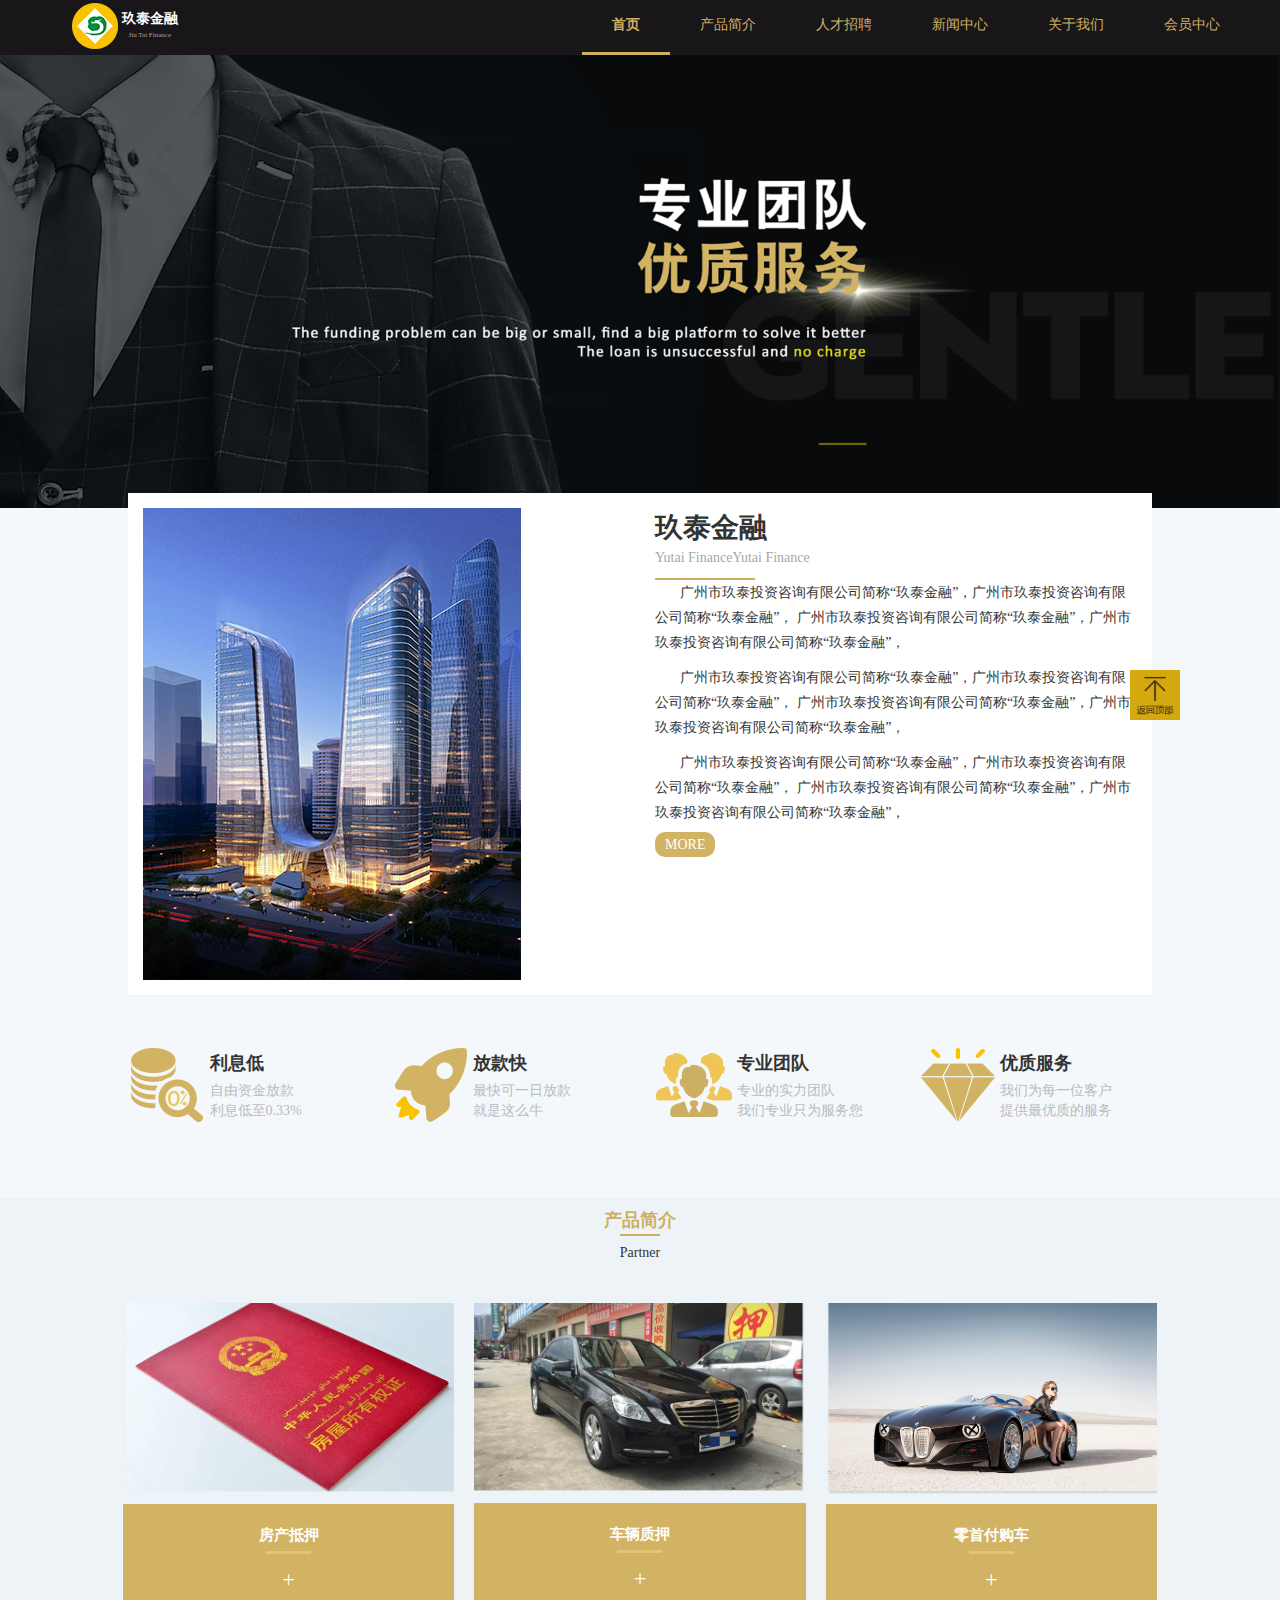
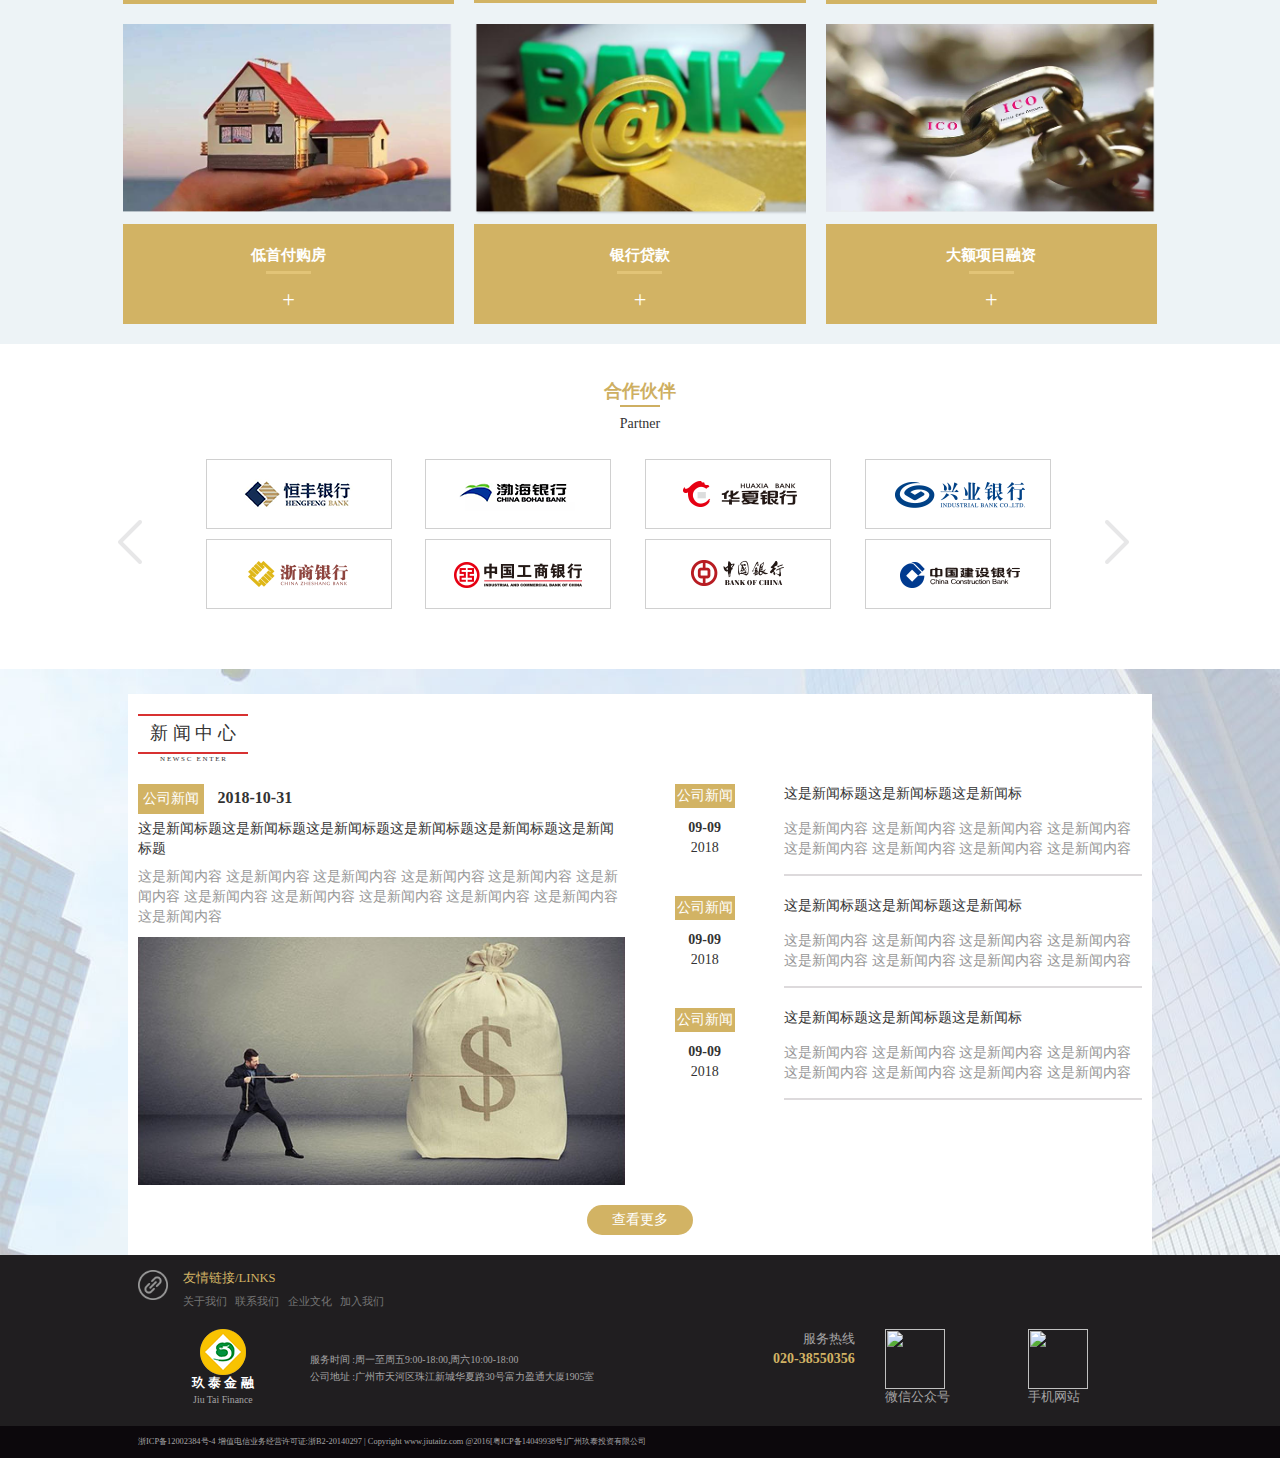
==== src/Index.html @ ea8b4368 "新闻中心" ====
﻿<!DOCTYPE html>
<html>
<head>
    <meta name="viewport" content="width=device-width, initial-scale=1.0">
    <title>首页</title>
    <meta charset="utf-8" />
    <script src="../js/jquery-3.0.0.min.js"></script>
    <script src="../js/bootstrap.min.js"></script>
    <script src="../js/site.js"></script>
    <link href="../css/bootstrap.min.css" rel="stylesheet" />
    <link href="../css/site.css" rel="stylesheet" />
</head>
<body>
    <nav class="navbar navbar-default" role="navigation">
        <div class="container-fluid">
            <div class="navbar-header">
                <button type="button" class="navbar-toggle" data-toggle="collapse"
                        data-target="#example-navbar-collapse">
                    <span class="sr-only">切换导航</span>
                    <span class="icon-bar"></span>
                    <span class="icon-bar"></span>
                    <span class="icon-bar"></span>
                </button>
                <div class="jt_logo">
                    <img src="../image/logo.png" />
                    <div class="logo_r">
                        <span class="logo_m">玖泰金融</span><br />
                        <span class="logo_b">Jiu Tai Finance</span>
                    </div>

                </div>
            </div>
            <div class="collapse navbar-collapse" id="example-navbar-collapse">
                <ul class="nav navbar-nav">
                    <li class="active"><a href="index.html">首页</a></li>
                    <li><a href="productbrief.html">产品简介</a></li>
                    <li><a href="recruit.html">人才招聘</a></li>
                    <li><a href="news.html">新闻中心</a></li>
                    <li><a href="#">关于我们</a></li>
                    <li><a href="#">会员中心</a></li>
                </ul>
            </div>
        </div>
    </nav>
    <div class="index_banner">
        <img src="../image/i_banner.png" />
    </div>
    <div class="i_bock2">
        <div class="i_bock2_top j_content">
            <div class="row" style="position:relative">
                <div class="col-sm-6 col-xs-12 i_bock2_left">
                    <img src="../image/con1_company.jpg" />
                </div>
                <div class="col-sm-6 col-xs-12">
                    <div class="i_bock2_title">玖泰金融</div>
                    <div class="i_bock2_title_min">Yutai FinanceYutai Finance</div>
                    <div class="i_bock2_border"></div>
                    <div class="i_bock2_text">
                        <p>
                            广州市玖泰投资咨询有限公司简称“玖泰金融”，广州市玖泰投资咨询有限公司简称“玖泰金融”，
                            广州市玖泰投资咨询有限公司简称“玖泰金融”，广州市玖泰投资咨询有限公司简称“玖泰金融”，
                        </p>
                        <p>
                            广州市玖泰投资咨询有限公司简称“玖泰金融”，广州市玖泰投资咨询有限公司简称“玖泰金融”，
                            广州市玖泰投资咨询有限公司简称“玖泰金融”，广州市玖泰投资咨询有限公司简称“玖泰金融”，
                        </p>
                        <p>
                            广州市玖泰投资咨询有限公司简称“玖泰金融”，广州市玖泰投资咨询有限公司简称“玖泰金融”，
                            广州市玖泰投资咨询有限公司简称“玖泰金融”，广州市玖泰投资咨询有限公司简称“玖泰金融”，
                        </p>
                    </div>
                    <div><a href="#" class="i_bock2_btn">MORE</a></div>
                </div>
            </div>
        </div>
        <div class="i_bock2_item_list j_content">
            <div class="row">
                <div class="col-sm-3 col-xs-6 i_item">
                    <div>
                        <img src="../image/index_c_01.png" />
                        <div class="i_bock2_imgtxt">
                            <span class="imgtxt1">利息低</span><br />
                            <span class="imgtxt2">自由资金放款</span><br />
                            <span class="imgtxt2">利息低至0.33%</span><br />
                        </div>
                    </div>
                </div>
                <div class="col-sm-3 col-xs-6 i_item">
                    <div>
                        <img src="../image/index_c_02.png" />
                        <div class="i_bock2_imgtxt">
                            <span class="imgtxt1">放款快</span><br />
                            <span class="imgtxt2">最快可一日放款</span><br />
                            <span class="imgtxt2">就是这么牛</span><br />
                        </div>
                    </div>
                </div>
                <div class="col-sm-3 col-xs-6 i_item">
                    <div>
                        <img src="../image/index_c_03.png" />
                        <div class="i_bock2_imgtxt">
                            <span class="imgtxt1">专业团队</span><br />
                            <span class="imgtxt2">专业的实力团队</span><br />
                            <span class="imgtxt2">我们专业只为服务您</span><br />
                        </div>
                    </div>
                </div>
                <div class="col-sm-3 col-xs-6 i_item">
                    <div>
                        <img src="../image/index_c_04.png" />
                        <div class="i_bock2_imgtxt">
                            <span class="imgtxt1">优质服务</span><br />
                            <span class="imgtxt2">我们为每一位客户</span><br />
                            <span class="imgtxt2">提供最优质的服务</span><br />
                        </div>
                    </div>
                </div>
            </div>
        </div>
    </div>
    <div class="i_bock3">
        <div class="i_bock3_title">产品简介</div>
        <div class="i_bock3_title_en"> <span class="en_txt">Partner</span></div>
        <div class="i_bock3_plist j_content">
            <div class="row">
                <div class="col-sm-4 col-xs-12 i_bock3_item">
                    <img src="../image/con2_img0.png" />
                    <div class="i_bock3_item_b">
                        <div class="i_bock3_item_txt">房产抵押</div>
                        <div class="i_bock3_line"></div>
                        <div class="i_bock3_add">+</div>

                        <div class="i_bock3_item_float">
                            <div class="i_bock3_item_txt">房产抵押</div>
                            <div class="i_bock3_line"></div>
                            <div class="i_bock3_txtcontent">
                                外省车、按揭车、全款车、查封车、锁定车、二押三押装GPS车均可抵押、利息千分之0.5/天，
                                随借随还;月息低至1%,另外不押车贷款、车信用贷款、月利息低至0.85%.
                            </div>
                            <div class="i_bock3_info"><a href="javascript:;">查看详情</a></div>
                        </div>
                    </div>

                </div>
                <div class="col-sm-4 col-xs-12 i_bock3_item">
                    <div><img src="../image/con2_img1.png" /></div>
                    <div class="i_bock3_item_b">
                        <div class="i_bock3_item_txt">车辆质押</div>
                        <div class="i_bock3_line"></div>
                        <div class="i_bock3_add">+</div>

                        <div class="i_bock3_item_float">
                            <div class="i_bock3_item_txt">房产抵押</div>
                            <div class="i_bock3_line"></div>
                            <div class="i_bock3_txtcontent">
                                外省车、按揭车、全款车、查封车、锁定车、二押三押装GPS车均可抵押、利息千分之0.5/天，
                                随借随还;月息低至1%,另外不押车贷款、车信用贷款、月利息低至0.85%.
                            </div>
                            <div class="i_bock3_info"><a href="javascript:;">查看详情</a></div>
                        </div>
                    </div>
                </div>
                <div class="col-sm-4 col-xs-12 i_bock3_item">
                    <img src="../image/con2_img2.png" />
                    <div class="i_bock3_item_b">
                        <div class="i_bock3_item_txt">零首付购车</div>
                        <div class="i_bock3_line"></div>
                        <div class="i_bock3_add">+</div>

                        <div class="i_bock3_item_float">
                            <div class="i_bock3_item_txt">房产抵押</div>
                            <div class="i_bock3_line"></div>
                            <div class="i_bock3_txtcontent">
                                外省车、按揭车、全款车、查封车、锁定车、二押三押装GPS车均可抵押、利息千分之0.5/天，
                                随借随还;月息低至1%,另外不押车贷款、车信用贷款、月利息低至0.85%.
                            </div>
                            <div class="i_bock3_info"><a href="javascript:;">查看详情</a></div>
                        </div>
                    </div>
                </div>
                <div class="col-sm-4 col-xs-12 i_bock3_item">
                    <img src="../image/con2_img3.png" />
                    <div class="i_bock3_item_b">
                        <div class="i_bock3_item_txt">低首付购房</div>
                        <div class="i_bock3_line"></div>
                        <div class="i_bock3_add">+</div>

                        <div class="i_bock3_item_float">
                            <div class="i_bock3_item_txt">房产抵押</div>
                            <div class="i_bock3_line"></div>
                            <div class="i_bock3_txtcontent">
                                外省车、按揭车、全款车、查封车、锁定车、二押三押装GPS车均可抵押、利息千分之0.5/天，
                                随借随还;月息低至1%,另外不押车贷款、车信用贷款、月利息低至0.85%.
                            </div>
                            <div class="i_bock3_info"><a href="javascript:;">查看详情</a></div>
                        </div>
                    </div>
                </div>
                <div class="col-sm-4 col-xs-12 i_bock3_item">
                    <img src="../image/con2_img4.png" />
                    <div class="i_bock3_item_b">
                        <div class="i_bock3_item_txt">银行贷款</div>
                        <div class="i_bock3_line"></div>
                        <div class="i_bock3_add">+</div>

                        <div class="i_bock3_item_float">
                            <div class="i_bock3_item_txt">房产抵押</div>
                            <div class="i_bock3_line"></div>
                            <div class="i_bock3_txtcontent">
                                外省车、按揭车、全款车、查封车、锁定车、二押三押装GPS车均可抵押、利息千分之0.5/天，
                                随借随还;月息低至1%,另外不押车贷款、车信用贷款、月利息低至0.85%.
                            </div>
                            <div class="i_bock3_info"><a href="javascript:;">查看详情</a></div>
                        </div>
                    </div>
                </div>
                <div class="col-sm-4 col-xs-12 i_bock3_item">
                    <img src="../image/con2_img5.png" />
                    <div class="i_bock3_item_b">
                        <div class="i_bock3_item_txt">大额项目融资</div>
                        <div class="i_bock3_line"></div>
                        <div class="i_bock3_add">+</div>

                        <div class="i_bock3_item_float">
                            <div class="i_bock3_item_txt">房产抵押</div>
                            <div class="i_bock3_line"></div>
                            <div class="i_bock3_txtcontent">
                                外省车、按揭车、全款车、查封车、锁定车、二押三押装GPS车均可抵押、利息千分之0.5/天，
                                随借随还;月息低至1%,另外不押车贷款、车信用贷款、月利息低至0.85%.
                            </div>
                            <div class="i_bock3_info"><a href="javascript:;">查看详情</a></div>
                        </div>
                    </div>
                </div>
            </div>
        </div>
    </div>
    <div class="i_bock4">
        <div class="i_bock3_title">合作伙伴</div>
        <div class="i_bock3_title_en"> <span class="en_txt">Partner</span></div>
        <div class="i_bock4_plist j_content">
            <div class="row">
                <div class="col-sm-1 col-xs-1 i_bock4_item">
                    <a href="javascript:;" class="i_bock4_btn">
                        <img src="../image/prev.png" />
                    </a>
                </div>
                <div class="col-sm-10 col-xs-10">
                    <div class="row i_bock_list">
                        <div class="col-sm-3 col-xs-3 i_bock4_item">
                            <img src="../image/hzlogo_03.png" />
                        </div>
                        <div class="col-sm-3  col-xs-3 i_bock4_item">
                            <img src="../image/hzlogo_05.png" />
                        </div>
                        <div class="col-sm-3  col-xs-3 i_bock4_item">
                            <img src="../image/hzlogo_10.png" />
                        </div>
                        <div class="col-sm-3  col-xs-3 i_bock4_item">
                            <img src="../image/hzlogo_12.png" />
                        </div>
                    </div>
                    <div class="row i_bock_list">
                        <div class="col-sm-3  col-xs-3 i_bock4_item">
                            <img src="../image/hzlogo_16.png" />
                        </div>
                        <div class="col-sm-3  col-xs-3 i_bock4_item">
                            <img src="../image/hzlogo_17.png" />
                        </div>
                        <div class="col-sm-3  col-xs-3 i_bock4_item">
                            <img src="../image/hzlogo_23.png" />
                        </div>
                        <div class="col-sm-3  col-xs-3 i_bock4_item">
                            <img src="../image/hzlogo_24.png" />
                        </div>
                    </div>
                </div>
                <div class="col-sm-1 col-xs-1 i_bock4_item">
                    <a href="javascript:;" class="i_bock4_btn">
                        <img src="../image/next.png" />
                    </a>
                </div>
                <div class="float_clear"></div>
            </div>
            
        </div>
    </div>
    <div class="i_bock5">
        <div class="i_bock5_content j_content">
            <div class="i_bock5_title">
                新 闻 中 心
            </div>
            <div class="i_bock5_title_en">
                N E W S C &nbsp; E N T E R
            </div>
            <div class="row">
                <div class="col-sm-6">
                    <div class="i_bock5_newtitle_1">
                        <span class="i_bock5_newtxt">公司新闻</span>
                        <span class="i_bock5_newdate">2018-10-31</span>
                    </div>
                    <div class="i_bock5_newlist1">
                        <div class="i_bock5_newlist_title">
                            这是新闻标题这是新闻标题这是新闻标题这是新闻标题这是新闻标题这是新闻标题
                        </div>
                        <div class="_i_bock5_newlist_content">
                            这是新闻内容 这是新闻内容 这是新闻内容 这是新闻内容 这是新闻内容 这是新闻内容 这是新闻内容
                            这是新闻内容 这是新闻内容 这是新闻内容 这是新闻内容 这是新闻内容
                        </div>
                    </div>
                    <div class="i_bock5_newimg">
                        <img src="../image/news_img.jpg" />
                    </div>
                </div>
                <div class="col-sm-6">
                    <div class="i_bock5_newlist2">
                        <div class="row">
                            <div class="col-sm-3 col-xs-3">
                                <div class="newtxt">
                                    <span class="txt">公司新闻</span>
                                </div>
                                <div class="i_bock5_newday">
                                    <span class="newday">09-09</span>
                                    <span class="newyear">2018</span>
                                </div>
                            </div>
                            <div class="col-sm-9 col-xs-9">
                                <div class="i_bock5_newlist_title">
                                    这是新闻标题这是新闻标题这是新闻标
                                </div>
                                <div class="i_bock5_newlist_content">
                                    这是新闻内容 这是新闻内容 这是新闻内容 这是新闻内容 这是新闻内容 这是新闻内容 这是新闻内容
                                    这是新闻内容
                                </div>
                            </div>
                        </div>
                    </div>
                    <div class="i_bock5_newlist2">
                        <div class="row">
                            <div class="col-sm-3 col-xs-3">
                                <div class="newtxt">
                                    <span class="txt">公司新闻</span>
                                </div>
                                <div class="i_bock5_newday">
                                    <span class="newday">09-09</span>
                                    <span class="newyear">2018</span>
                                </div>
                            </div>
                            <div class="col-sm-9 col-xs-9">
                                <div class="i_bock5_newlist_title">
                                    这是新闻标题这是新闻标题这是新闻标
                                </div>
                                <div class="i_bock5_newlist_content">
                                    这是新闻内容 这是新闻内容 这是新闻内容 这是新闻内容 这是新闻内容 这是新闻内容 这是新闻内容
                                    这是新闻内容 
                                </div>
                            </div>
                        </div>
                    </div>
                    <div class="i_bock5_newlist2">
                        <div class="row">
                            <div class="col-sm-3 col-xs-3">
                                <div class="newtxt">
                                    <span class="txt">公司新闻</span>
                                </div>
                                <div class="i_bock5_newday">
                                    <span class="newday">09-09</span>
                                    <span class="newyear">2018</span>
                                </div>
                            </div>
                            <div class="col-sm-9 col-xs-9">
                                <div class="i_bock5_newlist_title">
                                    这是新闻标题这是新闻标题这是新闻标
                                </div>
                                <div class="i_bock5_newlist_content">
                                    这是新闻内容 这是新闻内容 这是新闻内容 这是新闻内容 这是新闻内容 这是新闻内容 这是新闻内容
                                    这是新闻内容 
                                </div>
                            </div>
                        </div>
                    </div>

                </div>
            </div>
            <div class="i_look_more">
                <a href="javascript:;">查看更多</a>
            </div>
        </div>
    </div>
   <div id="footer"></div>


</body>
</html>
---- css/site.css ----
﻿
body {
    margin: 0px;
    padding: 0;
    font-family: "微软雅黑"
}

.j_content {
    max-width: 1024px;
    margin: 0 auto;
    position: relative;
}

.float_clear {
    clear: both;
}

.scroll_top {
    position: fixed;
    z-index: 99;   
    background-image:url(../image/backTop.png);
    background-size:100% 100%;
}
    .scroll_top:hover{
        cursor:pointer;
    }
    /*--------------bottom----------------*/
    .j_bottom {
        background-color: #201E20;
    }

.j_bottom_content {
    padding-left: 10px;
    padding-right: 10px;
}

.j_bottom_top {
    padding-bottom: 20px;
}

.bottom_linkimg {
    max-width: 30px;
    padding: 0px;
}

    .bottom_linkimg img {
        display: block;
        max-width: 100%;
        height: auto;
    }

.bottom_links {
    padding-top: 15px;
    margin: 0px;
}

.bottom_linktxt {
    min-width: 300px;
}

.b_link_txt {
    color: #D2B364;
    font-size: 0.9em;
}

.b_link_txt2 {
    color: #767676;
    font-size: 0.8em;
    margin-top: 5px;
}

    .b_link_txt2 ul {
        list-style: none;
        padding: 0;
    }

        .b_link_txt2 ul li {
            display: inline;
            padding-right: 0.5em;
        }

.bottom_logo img {
    display: block;
    max-width: 100%;
    height: auto;
    margin: auto;
}

.b_logo_content {
    padding-left: 2em;
}

.b_logo_txt {
    font-weight: 700;
    font-size: 0.9em;
    color: #fff;
    text-align: center;
}

.b_logo_txt_en {
    color: #A5A4A5;
    font-size: 0.7em;
    text-align: center;
}

.b_addr {
    margin-top: 10px;
    height: 77px;
}

.b_addr_txt {
    height: 77px;
    display: table-cell;
    vertical-align: middle;
}

.b_addr_txt1 {
    margin-top: 22px;
    display: inline-block;
    font-size: 0.7em;
    color: #A5A4A5;
    line-height: 1.8em;
}

.b_qccode {
    width: 60px;
    height: 60px;
}

.b_phone {
    text-align: right;
}

.b_server_txt {
    color: #A5A4A5;
    font-size: 0.9em;
}

.b_server_txt1 {
    color: #D2B364;
    font-weight: 700;
    font-size: 1em;
}

.b_qccode_txt {
    color: #A5A4A5;
    font-size: 0.9em;
}

.b_copyright {
    color: #A5A4A5;
    font-size: 0.6em;
    padding-top: 10px;
    padding-bottom: 10px;
    background-color: #0C080C;
}

.app_qccode {
    width: 100px;
    height: 100px;
    display: inline-block;
}

.j_bottom_app {
    text-align: center;
    padding-top: 20px;
}

.b_app_copyright {
    color: #A5A4A5;
    font-size: 1em;
    margin-top: 15px;
}

.b_app_phone {
    color: #D2B364;
    font-size: 1em;
    font-weight: 700;
    margin-top: 10px;
}

.j_bottom_app {
    padding-bottom: 15px;
}
/*-----------bottom------------------*/
/*----------------index--------*/
.f_left {
    float: left;
}

.f_right {
    float: right;
}

.content-range {
    max-width: 900px;
    margin: auto;
}

.logo_r {
    display: inline-block;
    vertical-align: middle;
    line-height: 1;
}

.logo_txt {
    padding-top: 3px;
}

.logo_m {
    font-weight: 700;
}

.logo_b {
    font-size: 0.5em;
    color: #A5A4A5;
}

body .navbar-default {
    background-color: #191619;
}

.navbar-default .navbar-nav > li > a {
    color: #CEAF62;
}

.navbar-default .navbar-nav > .active > a, .navbar-default .navbar-nav > .active > a:focus, .navbar-default .navbar-nav > .active > a:hover {
    color: #CEAF62;
    background-color: #191619;
    font-weight: 700;
}

.navbar-nav > li {
    padding-left: 15px;
    padding-right: 15px;
}

.jt_logo {
    width: 220px;
    height: 52px;
    display: table-cell;
    text-align: center;
    vertical-align: middle;
    color: #ffffff;
}

.navbar {
    margin-bottom: 0px;
}

.index_banner img {
    display: block;
    max-width: 100%;
    height: auto;
}


.i_bock2 {
    background-color: #F5F8FA;
    padding: 10px;
    position: relative;
}

.i_bock2_top {
    margin-left: auto;
    margin-right: auto;
    margin-top: -25px;
    background: #ffffff;
    padding: 15px;
    position: relative;
    border-bottom: 1px solid #EDF3F6;
}

.navbar {
    border: none;
}

.i_bock2_title {
    font-weight: 700;
    font-size: 2em;
}

.i_bock2_title_min {
    color: #A7A7A8;
}

.i_bock2_top img {
    display: block;
    max-width: 100%;
    height: auto;
}

.i_bock2_border {
    margin-top: 10px;
    width: 100px;
    border-bottom: 2px solid #CEAF62;
}

.i_bock2_text {
    text-indent: 25px;
    line-height: 25px;
    text-align: left;
}

.i_bock2_btn {
    background-color: #D2B364;
    padding: 5px 10px;
    border-radius: 10px;
    color: #ffffff;
}

.i_bock2_imgtxt {
    display: inline-block;
    vertical-align: middle;
}

.i_bock2_item_list {
    padding-top: 50px;
    padding-bottom: 50px;
}

.imgtxt1 {
    font-weight: 700;
    font-size: 1.3em;
    display: inline-block;
    padding-bottom: 0.3em;
}

.imgtxt2 {
    color: #B5BCC2;
}

.i_item {
    margin-bottom: 1em;
}

.i_bock3 {
    background-color: #EDF3F6;
    padding-top: 50px;
    padding: 10px;
}

.i_bock3_title {
    text-align: center;
    font-size: 18px;
    font-weight: 700;
    color: #CEAF62;
}

.i_bock3_title_en {
    text-align: center;
}

    .i_bock3_title_en .en_txt {
        display: inline-block;
        padding-top: 7px;
        border-top: 2px solid #CEAF62;
    }

.i_bock3_plist {
    padding-top: 30px;
}

.i_bock3_item {
    text-align: center;
    padding: 10px;
}

    .i_bock3_item img {
        display: block;
        max-width: 100%;
        height: auto;
    }

.i_bock3_item_b {
    background-color: #D2B364;
    height: 100px;
    position: relative;
}

.i_bock3_item_txt {
    padding-top: 20px;
    color: #ffffff;
    font-size: 1.1em;
    font-weight: 700;
}

.i_bock3_line {
    width: 45px;
    background-color: #E2C477;
    height: 0.2em;
    margin: 5px auto 0 auto;
}

.i_bock3_add {
    color: #ffffff;
    margin: 10px auto 0 auto;
    font-size: 1.6em;
}

.i_bock3_item_float {
    height: 200px;
    width: 100%;
    background-color: #D2B364;
    position: absolute;
    bottom: 0px;
    z-index: 10;
    display: none;
}

.i_bock3_txtcontent {
    padding: 15px;
    text-align: left;
    color: #ffffff;
}

.i_bock3_info {
    text-align: center;
    margin-bottom: 10px;
}

    .i_bock3_info a {
        color: #ffffff;
    }

.i_bock4 {
    margin-top: 25px;
    padding: 10px;
}


.i_bock4_img div {
    padding-bottom: 10px;
}

.i_bock4_plist {
    margin-top: 25px;
}

.i_bock_list {
    margin-bottom: 10px;
}

.i_bock4_plist img {
    display: block;
    max-width: 100%;
    height: auto;
}

.i_bock4_item {
    padding-left: 5px;
    padding-right: 5px;
}

.i_bock4_btn {
    display: inline-block;
    width: 100%;
    height: auto;
}

.i_bock5 {
    padding-top: 25px;
    background-image: url(../image/news.jpg)
}

.i_bock5_content {
    padding: 20px 10px;
}

.i_bock5_title {
    border-bottom: 2px solid #D83131;
    border-top: 2px solid #D83131;
    padding: 5px 0px;
    width: 110px;
    font-size: 18px;
    text-align: center;
}

.i_bock5_title_en {
    width: 110px;
    text-align: center;
    font-size: 0.5em;
    margin-bottom: 20px;
}

.i_bock5_newtitle_1 {
    margin-bottom: 5px;
}

    .i_bock5_newtitle_1 .i_bock5_newtxt {
        display: inline-block;
        padding: 5px;
        background-color: #D2B364;
        color: #ffffff;
    }

    .i_bock5_newtitle_1 .i_bock5_newdate {
        font-size: 16px;
        display: inline-block;
        font-weight: 600;
        padding-left: 10px;
    }

.i_bock5_newlist1 .i_bock5_newlist_title {
    margin-bottom: 8px;
}

.i_bock5_newlist1 ._i_bock5_newlist_content {
    color: #979797;
    margin-bottom: 10px;
}

.i_bock5_newimg img {
    display: inline-block;
    width: 100%;
    height: auto;
}

.i_bock5_newimg {
    margin-bottom: 10px;
}

.newtxt {
    text-align: center;
}

.i_bock5_newlist2 {
    margin-bottom: 20px;
}

    .i_bock5_newlist2 .txt {
        display: inline-block;
        color: #fff;
        background-color: #D2B364;
        font-size: 1em;
        padding: 2px;
        margin: 0 auto;
    }

.i_bock5_content {
    background-color: #fff;
}

.newtxt {
    margin-bottom: 10px;
}

.i_bock5_newday .newday {
    display: block;
    font-weight: 700;
    text-align: center;
}

.i_bock5_newday .newyear {
    display: block;
    text-align: center;
}

.i_bock5_newlist2 .i_bock5_newlist_title {
    margin-bottom: 15px;
}

.i_bock5_newlist2 .i_bock5_newlist_content {
    color: #979797;
}

.i_bock5_newlist_content {
    border-bottom: 2px solid #DDDADC;
    padding-bottom: 15px;
}

.i_look_more {
    margin-top: 10px;
    text-align: center;
}

    .i_look_more a {
        display: inline-block;
        padding: 5px 25px;
        color: #fff;
        background-color: #D2B364;
        border-radius: 15px;
    }


@media (min-width: 768px) {
    .navbar-default .navbar-nav > .active {
        border-bottom: 3px solid #CEAF62;
        padding-bottom: 2px;
    }

    .navbar-nav {
        float: right;
    }

    .navbar {
        border-radius: 0px;
    }

    .i_bock2_left {
        text-align: right;
    }

    .j_bottom_app {
        display: none;
    }
    .scroll_top {
        width: 50px;
        height: 50px;
        bottom: 180px;
        right: 100px;
    }
}

@media (max-width: 768px) {
    .i_bock2_left {
        text-align: center;
    }

    .i_item img {
        width: 50px;
        height: 50px;
    }

    .j_bottom_web {
        display: none;
    }
    .scroll_top {
        width: 40px;
        height: 40px;
        bottom: 100px;
        right: 30px;
    }
}

/*----------------index--------*/
/*-----------产品简介----------*/
.p_bock1 {
    background-color: #F5F8FA;
    padding-top: 25px;
    padding-bottom: 40px;
}

.p_bock1_list {
    padding-left: 10px;
    padding-right: 10px;
}

.p_bock2_title {
    text-align: center;
}

.p_bock2_title_zh {
    text-align: center;
}

.p_bock_itemleft, .p_bock_itemright {
    float: left;
}

.p_bock_itemleft {
    box-sizing: border-box;
    height: 302px;
}

    .p_bock_itemleft img {
        width: 100%;
        height: 100%;
        object-fit: cover;
    }

.p_img2, .p_text2 {
    float: left;
}

.p_txt {
    color: #D2B364;
    font-weight: 700;
    font-size: 1.3em;
}

.p_txt_en {
    color: #E9DABA;
    font-size: 0.8em;
}

.p_img2 img {
    width: 100%;
    height: 100%;
}

.p_img2 {
    width: 40px;
    height: 40px;
}

.p_bock_righttop {
    padding-bottom: 30px;
    border-bottom: 2px solid #D2B364;
}

.p_bock_righ_txt {
    margin-top: 30px;
    font-size: 1em;
}

.p_bock_btn_container {
    margin-top: 40px;
}

.p_bock_btn {
    display: inline-block;
    padding: 5px 25px;
    background-color: #D2B364;
    color: #fff;
    border-radius: 15px;
}

.p_bock_itemright {
    background-color: #fff;
    height: 302px;
}

.p_bock1_item1 {
    box-shadow: 2px 2px #D3D4D6;
    margin-top: 15px;
}

.p_bock1_item_list {
    margin-top: 25px;
}

.p_bock1_item1 {
    height: 302px;
}


@media (min-width: 768px) {
    .p_bock_itemright {
        padding-left: 50px;
        padding-right: 10px;
        padding-bottom: 30px;
    }

    .p_text2 {
        padding-left: 25px;
    }

    .p_bock_itemleft {
        width: 60%;
    }

    .p_bock_itemright {
        width: 40%;
    }

    .p_app {
        display: none;
    }
}

@media (max-width: 768px) {
    .p_bock_itemright {
        padding-left: 5px;
        padding-bottom: 10px;
    }

    .p_text2 {
        padding-left: 10px;
    }

    .p_bock_itemleft, .p_bock_itemright {
        width: 50%;
    }

    .p_web {
        display: none;
    }

    .p_bock1_app {
        height: 400px;
    }

        .p_bock1_app .p_bock_itemright {
            height: 400px;
        }

        .p_bock1_app .p_bock_itemleft {
            height: 400px;
        }

        .p_bock1_app .p_app_paddingleft {
            padding-left: 0;
        }
}
/*-----------产品简介----------*/
/*-------------人才招聘----------*/
.r_bock1 {
    background-color: #F5F8FA;
    padding-top: 20px;
    padding-bottom: 30px;
}

.r_txt {
    font-weight: 700;
    font-size: 1.3em;
}

.r_bock1_img img {
    width: 100%;
    height: 100%;
    object-fit: cover;
}

.r_bock1_item {
    text-align: center;
}

.r_bock1_txt {
    margin-top: 20px;
    font-weight: 700;
}

.r_bock1_txt2 {
    font-size: 0.9em;
}

.r_bock1 .r_bock1_item {
    padding: 0;
}

.r_bock1_content {
    padding-left: 10px;
    padding-right: 10px;
}

.r_bock1_btn {
    border: 2px solid #D2B364;
}

.r_bock1_btn_txt {
    border-left: 2px solid #D2B364;
    text-align: right;
    height: 100%;
    color: #D2B364;
}

.r_jobs {
    margin-top: 15px;
}

.r_job_title {
    font-weight: 700;
    margin-bottom: 10px;
}

.r_job_t {
    color: #D2B364;
}

.r_jobs p {
    margin: 0;
}

.r_job_fl {
    margin-top: 10px;
}

.r_job_item {
    margin-bottom: 10px;
}

 .r_btn_active {
    background-color: #D2B364;
}

 .r_btn_active .r_bock1_btn_txt {
        border-left: 2px solid #fff;
        color: #fff;
    }

.r_bock1_btn:hover {
    cursor: pointer;
    background-color: #D2B364;
}

    .r_bock1_btn:hover div.r_bock1_btn_txt {
        color: #fff;
        border-left: 2px solid #fff;
    }

@media (max-width: 768px) {
    .r_bock1_txt {
        font-size: 0.8em;
    }

    .r_bock1_txt2 {
        font-size: 0.7em;
        margin-top: 5px;
    }

    .r_bock1_img {
        width: 60px;
        height: 60px;
        margin: auto;
    }

    .r_bock1_item {
        margin-bottom: 15px;
    }

    .r_bock1_content .r_bock1_btn {
        padding: 3px 5px;
    }
}

@media (min-width: 768px) {
    .r_bock1_items .col-sm-2 {
        width: 19%;
    }

    .r_bock1_txt {
        font-size: 1.2em;
    }

    .r_bock1_txt2 {
        font-size: 0.9em;
        margin-top: 5px;
    }

    .r_bock1_img {
        width: 92px;
        height: 92px;
        margin: auto;
    }

    .r_bock1_btn {
        height: 40px;
        padding: 3px 22px;
    }

    .r_bock1_btn_txt {
        line-height: 30px;
    }
}

/*-------------人才招聘----------*/
/*------新闻中心-----------*/
.n_content{
    padding-left:10px;
    padding-right:10px;
}
.n_block1 {
    background-color: #F5F8FA;
    padding-top:30px;
}

.n_tipimg {
        width: 25px;
        height: 25px;
    }
.n_tipchar{
    color:#D2B364;
}
.n_container{
    margin-top:20px;
}
    .n_container  .r_bock1_btn{
        margin:10px;
        max-width:122px;
    }
    .n_container .r_bock1_btn {
        height: 40px;
        padding: 3px 22px;
    }
    .n_container .r_bock1_btn_txt{
        line-height:30px;
    }
.n_item1 img {
    display: block;
    max-width: 100%;
    height: auto;
}
.n_datetop{
    color:#D2B364;
}
.n_title{
    margin-top:10px;
}
.n_txt{
    margin-top:10px;
}

/*------新闻中心-----------*/
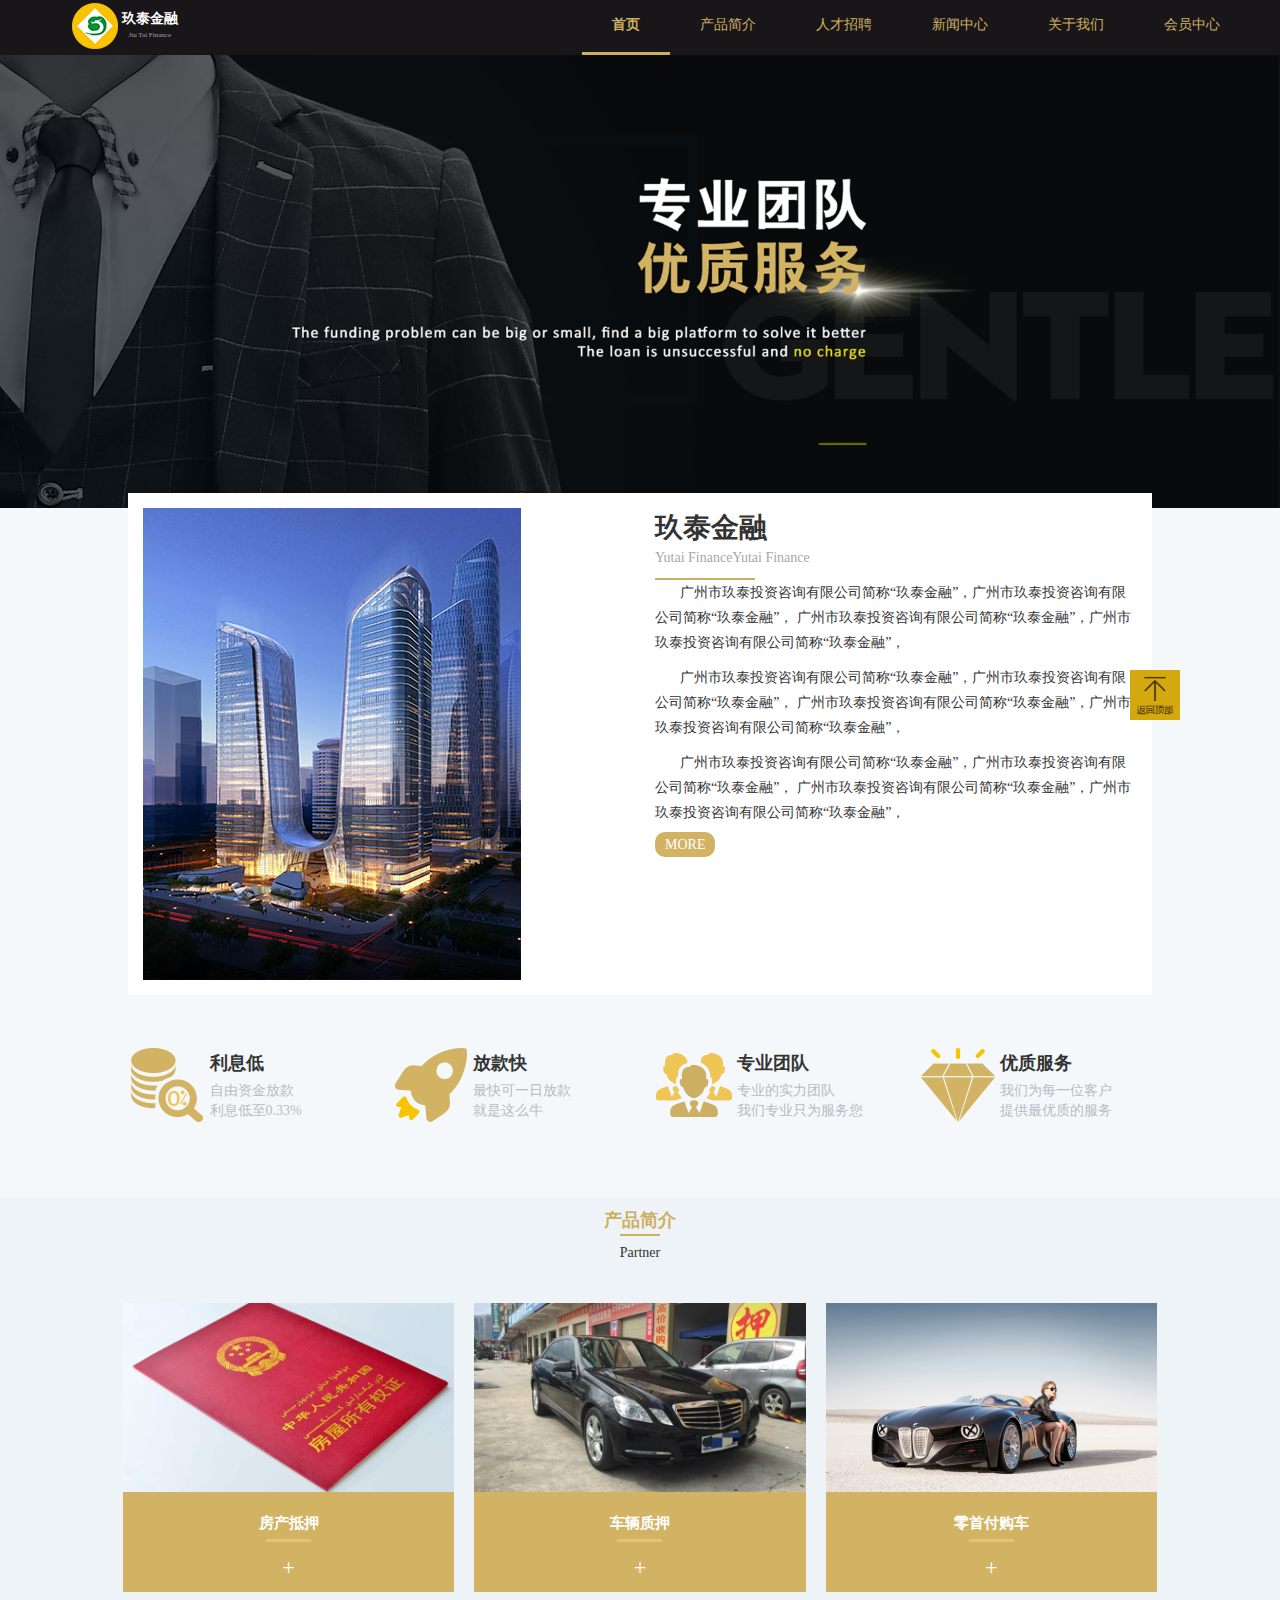
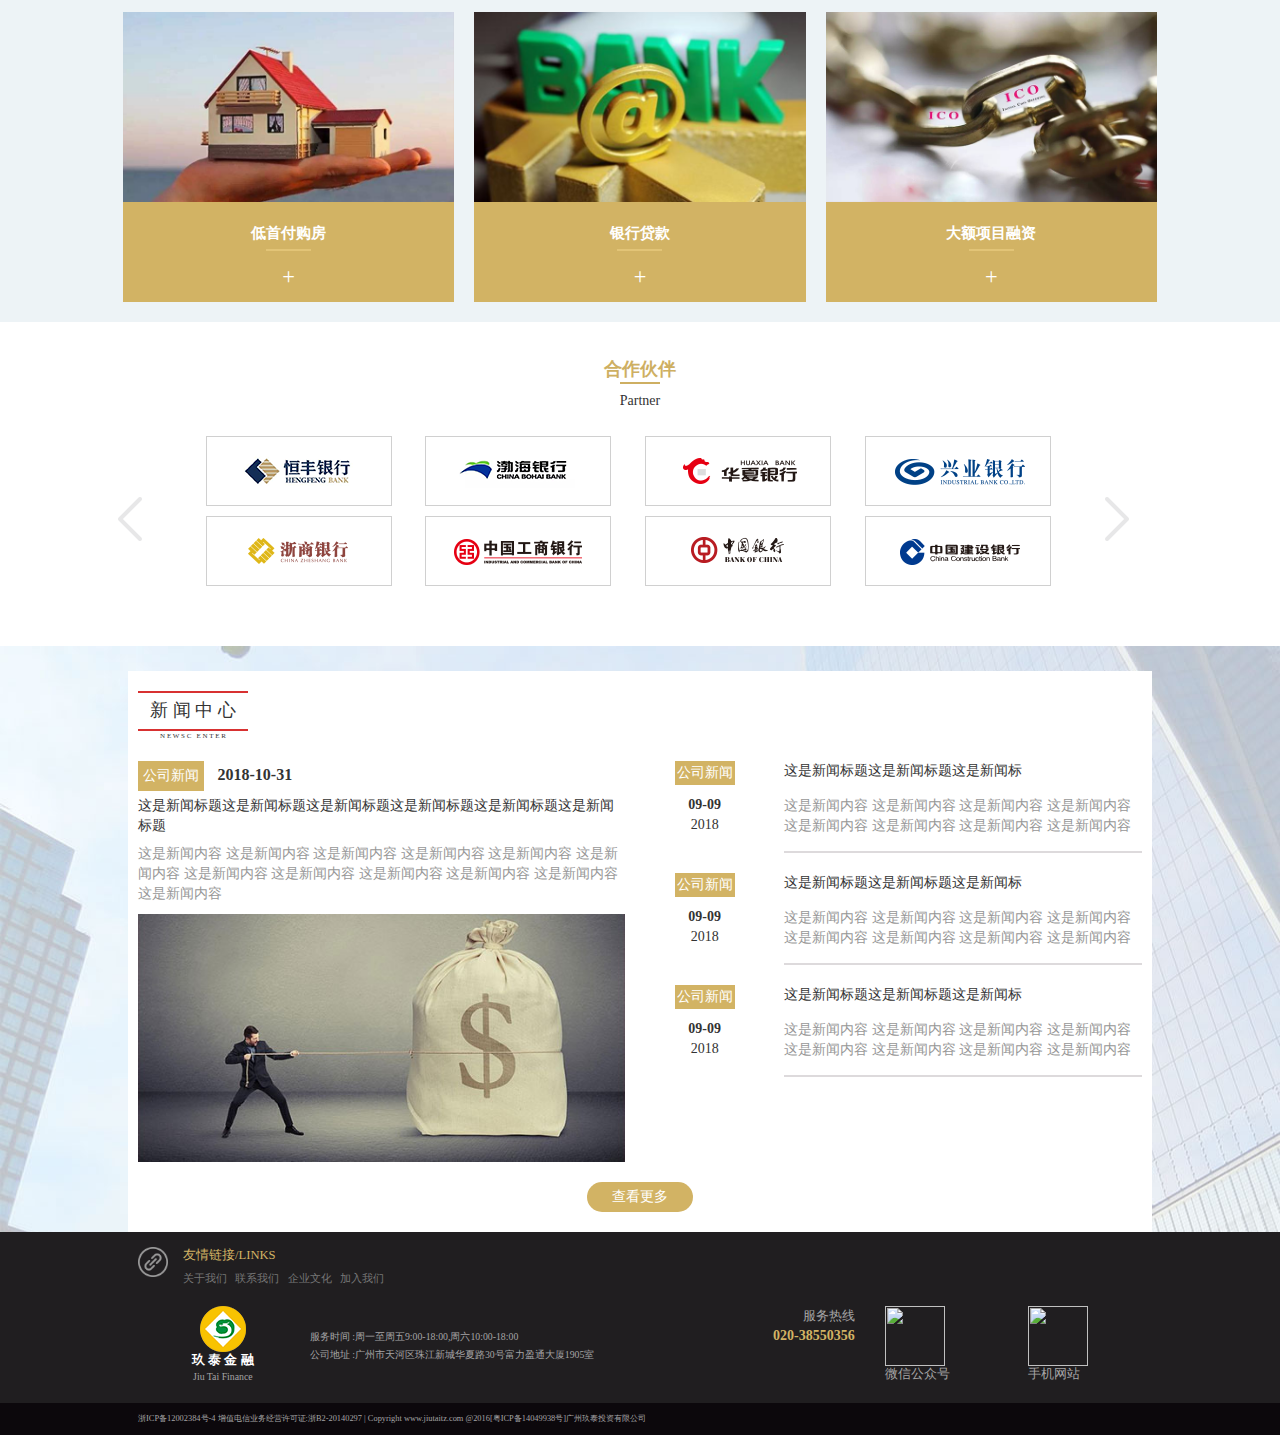
==== commit 70584669: "会员中心" ====
--- a/src/Index.html
+++ b/src/Index.html
@@ -36,8 +36,8 @@
                     <li><a href="productbrief.html">产品简介</a></li>
                     <li><a href="recruit.html">人才招聘</a></li>
                     <li><a href="news.html">新闻中心</a></li>
-                    <li><a href="#">关于我们</a></li>
-                    <li><a href="#">会员中心</a></li>
+                    <li><a href="aboutme.html">关于我们</a></li>
+                    <li><a href="vip.html">会员中心</a></li>
                 </ul>
             </div>
         </div>
--- a/css/site.css
+++ b/css/site.css
@@ -17,17 +17,18 @@
 
 .scroll_top {
     position: fixed;
-    z-index: 99;   
-    background-image:url(../image/backTop.png);
-    background-size:100% 100%;
-}
-    .scroll_top:hover{
-        cursor:pointer;
-    }
-    /*--------------bottom----------------*/
-    .j_bottom {
-        background-color: #201E20;
-    }
+    z-index: 99;
+    background-image: url(../image/backTop.png);
+    background-size: 100% 100%;
+}
+
+    .scroll_top:hover {
+        cursor: pointer;
+    }
+/*--------------bottom----------------*/
+.j_bottom {
+    background-color: #201E20;
+}
 
 .j_bottom_content {
     padding-left: 10px;
@@ -604,6 +605,7 @@
     .j_bottom_app {
         display: none;
     }
+
     .scroll_top {
         width: 50px;
         height: 50px;
@@ -625,6 +627,7 @@
     .j_bottom_web {
         display: none;
     }
+
     .scroll_top {
         width: 40px;
         height: 40px;
@@ -870,11 +873,11 @@
     margin-bottom: 10px;
 }
 
- .r_btn_active {
+.r_btn_active {
     background-color: #D2B364;
 }
 
- .r_btn_active .r_bock1_btn_txt {
+    .r_btn_active .r_bock1_btn_txt {
         border-left: 2px solid #fff;
         color: #fff;
     }
@@ -946,49 +949,303 @@
 
 /*-------------人才招聘----------*/
 /*------新闻中心-----------*/
-.n_content{
-    padding-left:10px;
-    padding-right:10px;
-}
+.n_content {
+    padding-left: 10px;
+    padding-right: 10px;
+}
+
 .n_block1 {
     background-color: #F5F8FA;
-    padding-top:30px;
+    padding-top: 30px;
 }
 
 .n_tipimg {
-        width: 25px;
-        height: 25px;
-    }
-.n_tipchar{
-    color:#D2B364;
-}
-.n_container{
-    margin-top:20px;
-}
-    .n_container  .r_bock1_btn{
-        margin:10px;
-        max-width:122px;
-    }
+    width: 25px;
+    height: 25px;
+}
+
+.n_tipchar {
+    color: #D2B364;
+}
+
+.n_container {
+    margin-top: 20px;
+}
+
+    .n_container .r_bock1_btn {
+        margin: 10px;
+        max-width: 122px;
+    }
+
     .n_container .r_bock1_btn {
         height: 40px;
         padding: 3px 22px;
     }
-    .n_container .r_bock1_btn_txt{
-        line-height:30px;
-    }
+
+    .n_container .r_bock1_btn_txt {
+        line-height: 30px;
+    }
+
 .n_item1 img {
     display: block;
     max-width: 100%;
     height: auto;
 }
-.n_datetop{
-    color:#D2B364;
-}
-.n_title{
-    margin-top:10px;
-}
-.n_txt{
-    margin-top:10px;
-}
+
+.n_datetop {
+    color: #D2B364;
+}
+
+.n_title {
+    margin-top: 10px;
+}
+
+.n_txt {
+    margin-top: 10px;
+}
+
+.n_block1 .n_day {
+    font-weight: 700;
+    color: #9A9A9A;
+    text-align: center;
+}
+
+.n_block1 .n_year {
+    text-align: center;
+}
+
+.n_newlist {
+    margin-top: 20px;
+}
+
+.n_newlisttxt {
+    margin-top: 10px;
+}
+
+.n_newlistcontent {
+    border-bottom: 1px solid #A5A4A5;
+    padding-bottom: 20px;
+}
+
+.n_block1 .pagetainer {
+    background-color: #fff;
+    width: 400px;
+    max-width: 100%;
+}
+
+.pagetainer ul {
+    list-style: none;
+    padding: 10px 7px;
+}
+
+.n_plink {
+    float: left;
+}
+
+    .n_plink a {
+        display: inline-block;
+        padding-left: 10px;
+        padding-right: 10px;
+    }
+
+.pagetainer ul li {
+    display: block;
+}
+
+.n_activelink {
+    background-color: #D2B364;
+    color: #fff;
+}
+
+.n_newinfo {
+    padding-bottom: 15px;
+}
+
+.n_pcount {
+    float: left;
+}
+
+.n_newlink:hover {
+    color: #333;
+    text-decoration: none;
+}
+
+.n_newlink {
+    color: #333;
+}
+
+.ni_soure_left {
+    float: left;
+}
+
+.ni_soure_right {
+    float: right;
+}
+
+.n_source_content {
+    border-bottom: 1px solid #A7A7A8;
+    padding-bottom: 15px;
+    margin-top: 15px;
+    color: #A7A7A8;
+}
+
+.n_info_img img {
+    display: block;
+    max-width: 100%;
+    height: auto;
+}
+
+.n_info_img {
+    padding-top: 10px;
+}
+
+.ni_title {
+    text-align: center;
+}
+
+.n_info_content {
+    padding-top: 15px;
+}
+
+    .n_info_content p {
+        text-indent: 2em;
+        margin: 0;
+        padding: 0;
+        line-height: 2em;
+    }
+
 
 /*------新闻中心-----------*/
+/*------关于我们---------*/
+.a_rightcontent {
+    padding-top: 10px;
+}
+
+.a_img1 img {
+    display: block;
+    max-width: 100%;
+    height: auto;
+}
+
+.right_line {
+    width: 100px;
+    height: 2px;
+    background-color: #D2B364;
+}
+
+.a_jianjie p {
+    text-indent: 2em;
+    margin: 0;
+    padding: 0;
+    line-height: 1.5em;
+}
+
+.a_jianjie2 p {
+    margin: 0;
+    padding: 0;
+    line-height: 1.5em;
+}
+
+.a_jianjie2 {
+    margin-top: 25px;
+}
+
+.a_tip {
+    color: #D2B364;
+}
+
+.a_block1 {
+    background-color: #F5F8FA;
+    padding-top: 30px;
+    padding-bottom: 20px;
+}
+
+.a_jj2 {
+    margin-top: 20px;
+}
+
+.a_jj2title {
+    color: #D2B364;
+    font-weight: 700;
+}
+
+.a_jj3 {
+    background-color: #fff;
+    padding-bottom: 15px;
+    padding-top: 5px;
+}
+
+.a_jj3_img img {
+    display: block;
+    max-width: 100%;
+    height: auto;
+}
+
+.a_jj3_title {
+    font-weight: 700;
+}
+
+.a_jj4_img img {
+    display: block;
+    max-width: 100%;
+    height: auto;
+}
+
+.a_jj4_img {
+    margin-bottom: 20px;
+}
+
+.a_linkme_txt {
+    margin-top: 15px;
+}
+
+    .a_linkme_txt p {
+        font-weight: 700;
+    }
+
+/*会员中心*/
+.v_bolck1 {
+    background-color: #1B395B;
+    padding-top: 25px;
+    padding-bottom:25px;
+}
+
+.v_content {
+    padding-left: 10px;
+    padding-right: 10px;
+}
+
+.v_title {
+    color: #D2B364;
+    font-weight: 700;
+}
+
+.v_txt {
+    color: #fff;
+}
+
+    .v_txt p {
+        text-indent: 2em;
+        margin: 0;
+        padding: 0;
+        line-height: 1.5em;
+    }
+
+    .v_txt .v_txt2 {
+        text-indent: 4em;
+        margin: 0;
+        padding: 0;
+        line-height: 1.5em;
+    }
+
+.v_container {
+    margin-top: 10px;
+}
+.v_img img {
+    display: block;
+    max-width: 100%;
+    height: auto;
+}
+.v_img{
+    padding-top:10px;
+}
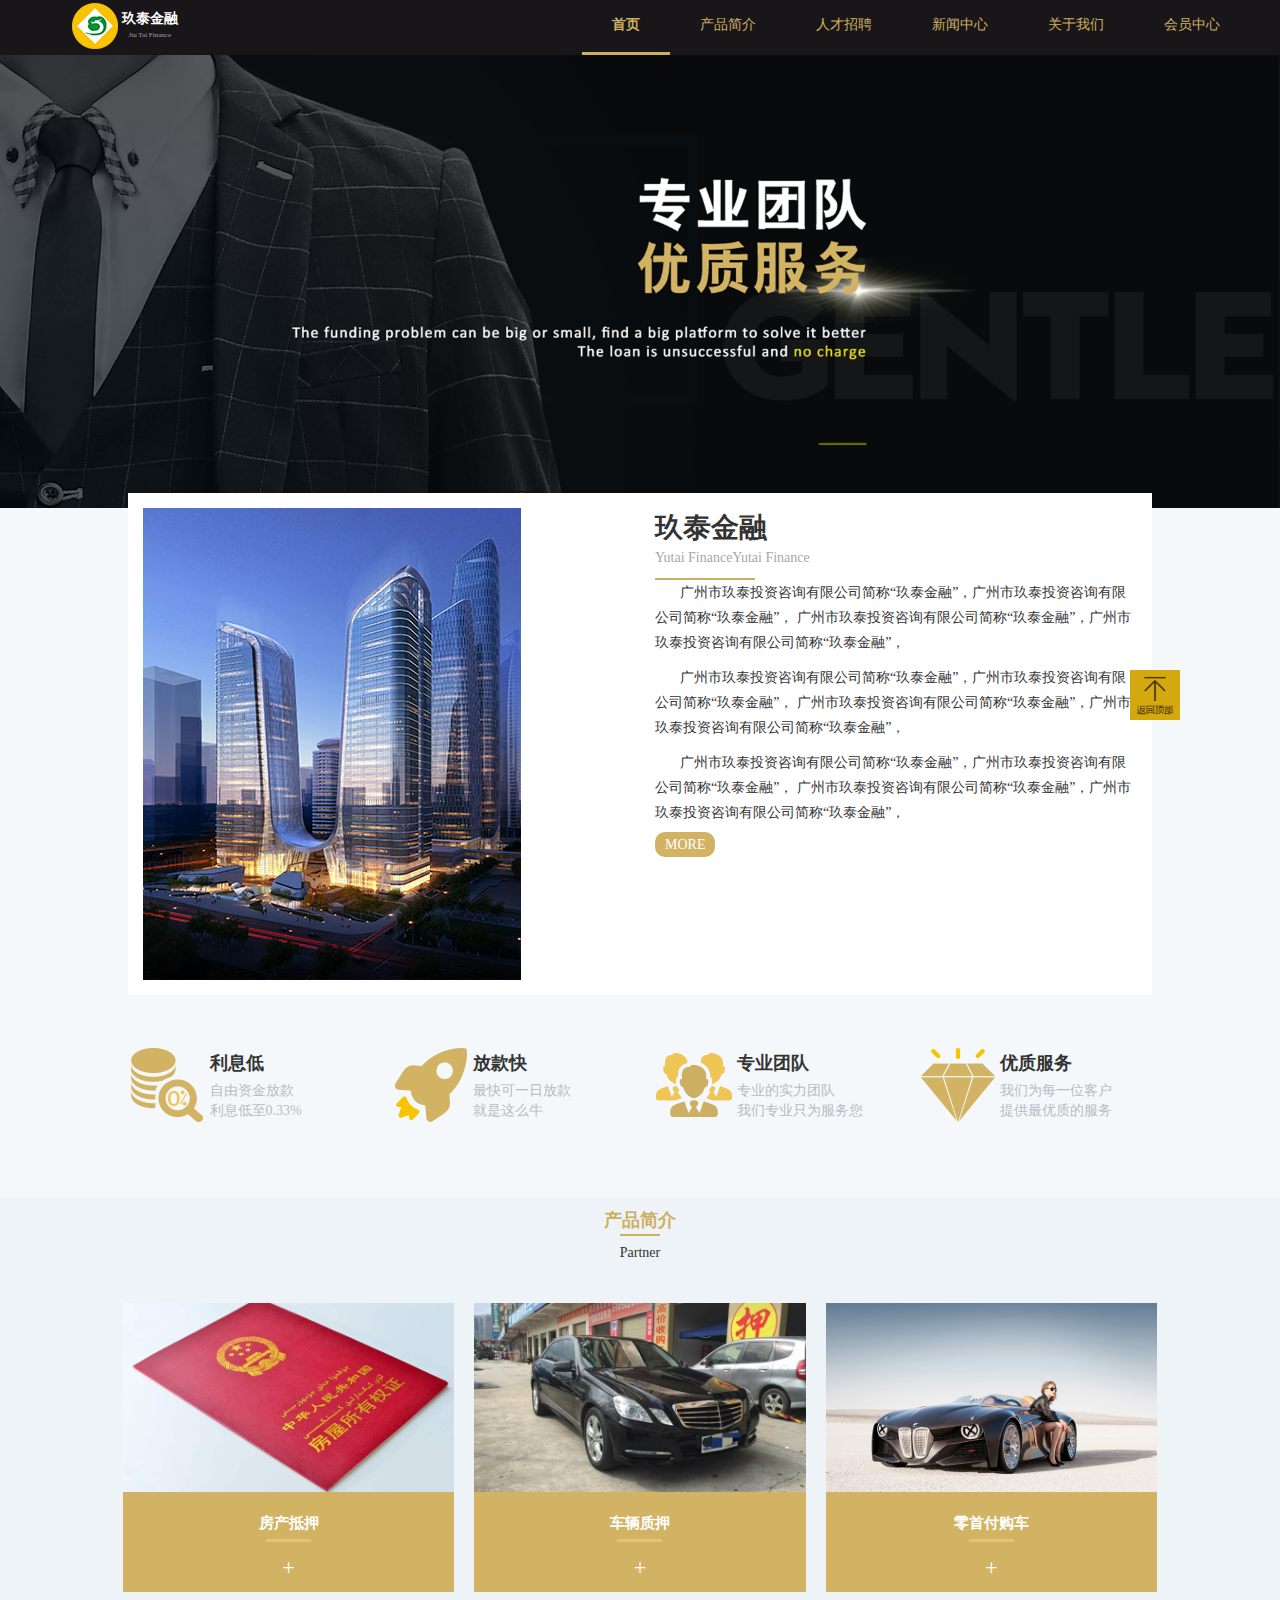
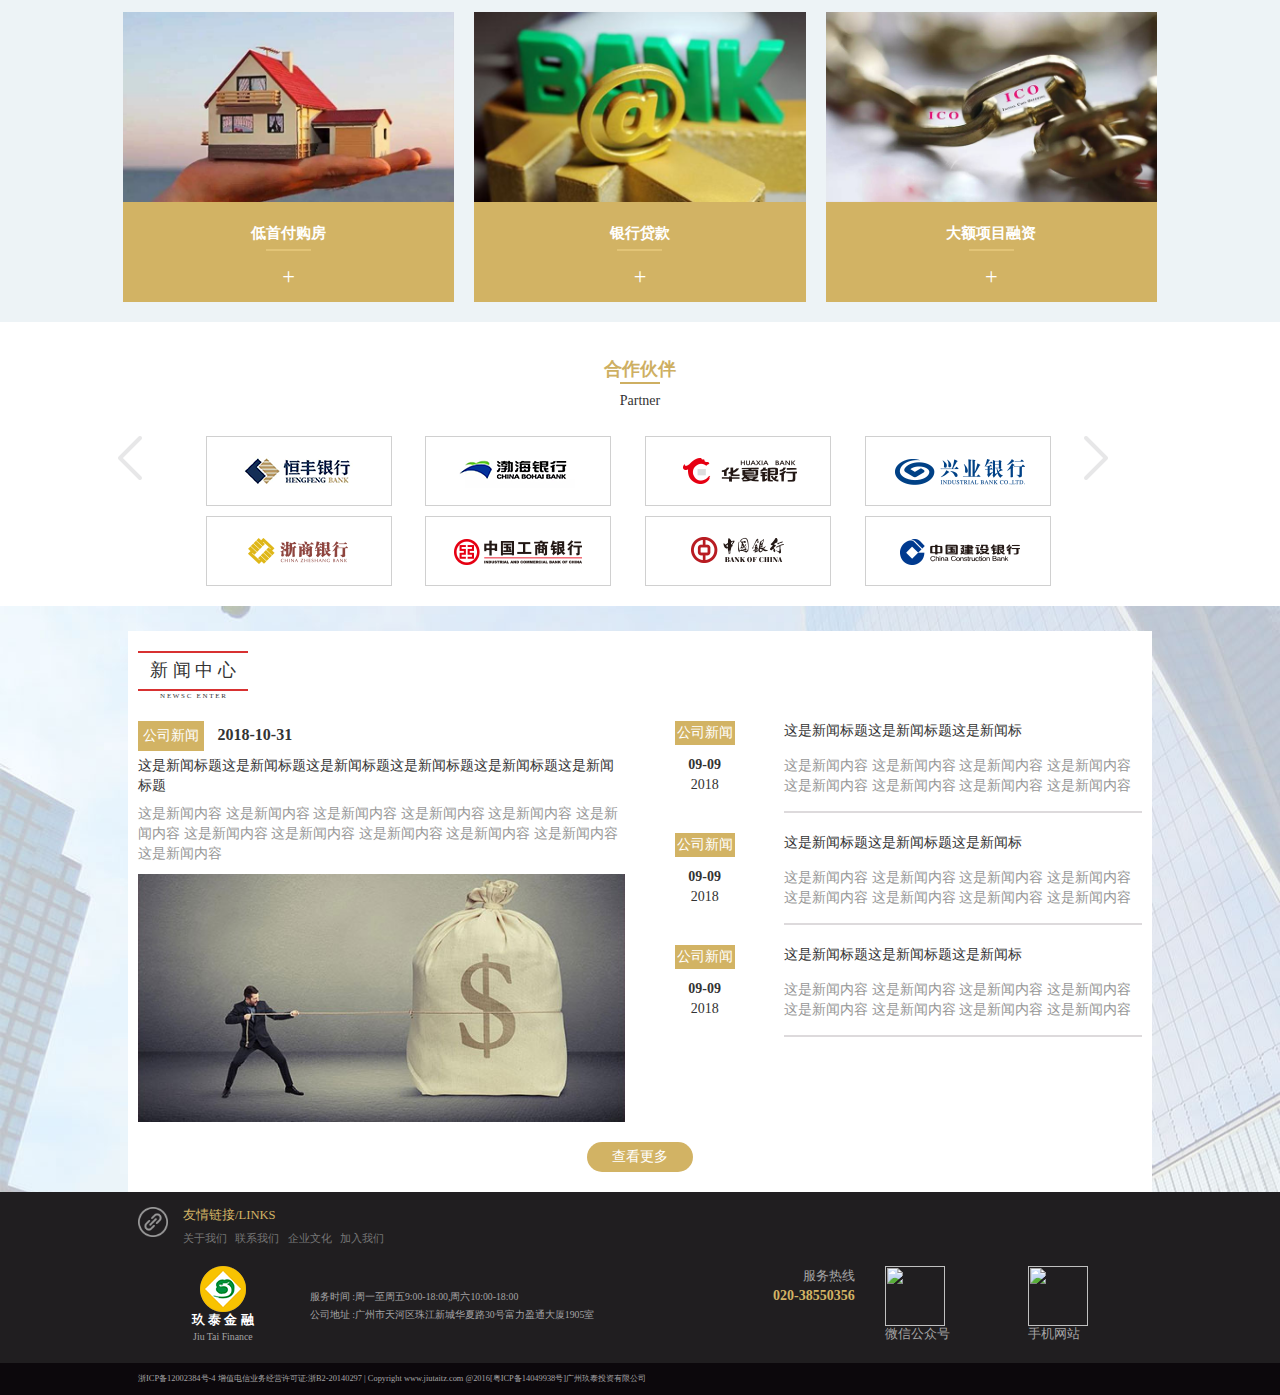
==== commit 9f8fbfe8: "整理图片" ====
--- a/src/Index.html
+++ b/src/Index.html
@@ -75,7 +75,7 @@
         </div>
         <div class="i_bock2_item_list j_content">
             <div class="row">
-                <div class="col-sm-3 col-xs-6 i_item">
+                <div class="col-sm-3 col-xs-6 i_item i_itempadd">
                     <div>
                         <img src="../image/index_c_01.png" />
                         <div class="i_bock2_imgtxt">
@@ -95,7 +95,7 @@
                         </div>
                     </div>
                 </div>
-                <div class="col-sm-3 col-xs-6 i_item">
+                <div class="col-sm-3 col-xs-6 i_item i_itempadd">
                     <div>
                         <img src="../image/index_c_03.png" />
                         <div class="i_bock2_imgtxt">
@@ -124,114 +124,135 @@
         <div class="i_bock3_plist j_content">
             <div class="row">
                 <div class="col-sm-4 col-xs-12 i_bock3_item">
-                    <img src="../image/con2_img0.png" />
-                    <div class="i_bock3_item_b">
-                        <div class="i_bock3_item_txt">房产抵押</div>
-                        <div class="i_bock3_line"></div>
-                        <div class="i_bock3_add">+</div>
-
-                        <div class="i_bock3_item_float">
+                    <div class="i_bock3_imgtxts">
+                        <img src="../image/con2_img0.png" />
+                        <div class="i_bock3_item_b">
                             <div class="i_bock3_item_txt">房产抵押</div>
                             <div class="i_bock3_line"></div>
-                            <div class="i_bock3_txtcontent">
-                                外省车、按揭车、全款车、查封车、锁定车、二押三押装GPS车均可抵押、利息千分之0.5/天，
-                                随借随还;月息低至1%,另外不押车贷款、车信用贷款、月利息低至0.85%.
-                            </div>
-                            <div class="i_bock3_info"><a href="javascript:;">查看详情</a></div>
-                        </div>
-                    </div>
-
-                </div>
-                <div class="col-sm-4 col-xs-12 i_bock3_item">
-                    <div><img src="../image/con2_img1.png" /></div>
-                    <div class="i_bock3_item_b">
-                        <div class="i_bock3_item_txt">车辆质押</div>
-                        <div class="i_bock3_line"></div>
-                        <div class="i_bock3_add">+</div>
-
-                        <div class="i_bock3_item_float">
-                            <div class="i_bock3_item_txt">房产抵押</div>
-                            <div class="i_bock3_line"></div>
-                            <div class="i_bock3_txtcontent">
-                                外省车、按揭车、全款车、查封车、锁定车、二押三押装GPS车均可抵押、利息千分之0.5/天，
-                                随借随还;月息低至1%,另外不押车贷款、车信用贷款、月利息低至0.85%.
-                            </div>
-                            <div class="i_bock3_info"><a href="javascript:;">查看详情</a></div>
-                        </div>
-                    </div>
-                </div>
-                <div class="col-sm-4 col-xs-12 i_bock3_item">
-                    <img src="../image/con2_img2.png" />
-                    <div class="i_bock3_item_b">
-                        <div class="i_bock3_item_txt">零首付购车</div>
-                        <div class="i_bock3_line"></div>
-                        <div class="i_bock3_add">+</div>
-
-                        <div class="i_bock3_item_float">
-                            <div class="i_bock3_item_txt">房产抵押</div>
-                            <div class="i_bock3_line"></div>
-                            <div class="i_bock3_txtcontent">
-                                外省车、按揭车、全款车、查封车、锁定车、二押三押装GPS车均可抵押、利息千分之0.5/天，
-                                随借随还;月息低至1%,另外不押车贷款、车信用贷款、月利息低至0.85%.
-                            </div>
-                            <div class="i_bock3_info"><a href="javascript:;">查看详情</a></div>
-                        </div>
-                    </div>
-                </div>
-                <div class="col-sm-4 col-xs-12 i_bock3_item">
-                    <img src="../image/con2_img3.png" />
-                    <div class="i_bock3_item_b">
-                        <div class="i_bock3_item_txt">低首付购房</div>
-                        <div class="i_bock3_line"></div>
-                        <div class="i_bock3_add">+</div>
-
-                        <div class="i_bock3_item_float">
-                            <div class="i_bock3_item_txt">房产抵押</div>
-                            <div class="i_bock3_line"></div>
-                            <div class="i_bock3_txtcontent">
-                                外省车、按揭车、全款车、查封车、锁定车、二押三押装GPS车均可抵押、利息千分之0.5/天，
-                                随借随还;月息低至1%,另外不押车贷款、车信用贷款、月利息低至0.85%.
-                            </div>
-                            <div class="i_bock3_info"><a href="javascript:;">查看详情</a></div>
-                        </div>
-                    </div>
-                </div>
-                <div class="col-sm-4 col-xs-12 i_bock3_item">
-                    <img src="../image/con2_img4.png" />
-                    <div class="i_bock3_item_b">
-                        <div class="i_bock3_item_txt">银行贷款</div>
-                        <div class="i_bock3_line"></div>
-                        <div class="i_bock3_add">+</div>
-
-                        <div class="i_bock3_item_float">
-                            <div class="i_bock3_item_txt">房产抵押</div>
-                            <div class="i_bock3_line"></div>
-                            <div class="i_bock3_txtcontent">
-                                外省车、按揭车、全款车、查封车、锁定车、二押三押装GPS车均可抵押、利息千分之0.5/天，
-                                随借随还;月息低至1%,另外不押车贷款、车信用贷款、月利息低至0.85%.
-                            </div>
-                            <div class="i_bock3_info"><a href="javascript:;">查看详情</a></div>
-                        </div>
-                    </div>
-                </div>
-                <div class="col-sm-4 col-xs-12 i_bock3_item">
-                    <img src="../image/con2_img5.png" />
-                    <div class="i_bock3_item_b">
-                        <div class="i_bock3_item_txt">大额项目融资</div>
-                        <div class="i_bock3_line"></div>
-                        <div class="i_bock3_add">+</div>
-
-                        <div class="i_bock3_item_float">
-                            <div class="i_bock3_item_txt">房产抵押</div>
-                            <div class="i_bock3_line"></div>
-                            <div class="i_bock3_txtcontent">
-                                外省车、按揭车、全款车、查封车、锁定车、二押三押装GPS车均可抵押、利息千分之0.5/天，
-                                随借随还;月息低至1%,另外不押车贷款、车信用贷款、月利息低至0.85%.
-                            </div>
-                            <div class="i_bock3_info"><a href="javascript:;">查看详情</a></div>
-                        </div>
-                    </div>
-                </div>
+                            <div class="i_bock3_add">+</div>
+                            <div class="i_bock3_item_float">
+                                <div class="i_bock3_item_txt">房产抵押</div>
+                                <div class="i_bock3_line"></div>
+                                <div class="i_bock3_txtcontent">
+                                    外省车、按揭车、全款车、查封车、锁定车、二押三押装GPS车均可抵押、利息千分之0.5/天，
+                                    随借随还;月息低至1%,另外不押车贷款、车信用贷款、月利息低至0.85%.
+                                </div>
+                                <div class="i_bock3_info"><a href="javascript:;">查看详情</a></div>
+                            </div>
+                        </div>
+                        <div class="i_bock3_over"></div>
+                    </div>
+
+                </div>
+                <div class="col-sm-4 col-xs-12 i_bock3_item">
+                    <div class="i_bock3_imgtxts">
+                        <div><img src="../image/con2_img1.png" /></div>
+                        <div class="i_bock3_item_b">
+                            <div class="i_bock3_item_txt">车辆质押</div>
+                            <div class="i_bock3_line"></div>
+                            <div class="i_bock3_add">+</div>
+
+                            <div class="i_bock3_item_float">
+                                <div class="i_bock3_item_txt">房产抵押</div>
+                                <div class="i_bock3_line"></div>
+                                <div class="i_bock3_txtcontent">
+                                    外省车、按揭车、全款车、查封车、锁定车、二押三押装GPS车均可抵押、利息千分之0.5/天，
+                                    随借随还;月息低至1%,另外不押车贷款、车信用贷款、月利息低至0.85%.
+                                </div>
+                                <div class="i_bock3_info"><a href="javascript:;">查看详情</a></div>
+                            </div>
+                        </div>
+                        <div class="i_bock3_over"></div>
+                    </div>
+                </div>
+                <div class="col-sm-4 col-xs-12 i_bock3_item">
+                    <div class="i_bock3_imgtxts">
+                        <img src="../image/con2_img2.png" />
+                        <div class="i_bock3_item_b">
+                            <div class="i_bock3_item_txt">零首付购车</div>
+                            <div class="i_bock3_line"></div>
+                            <div class="i_bock3_add">+</div>
+
+                            <div class="i_bock3_item_float">
+                                <div class="i_bock3_item_txt">房产抵押</div>
+                                <div class="i_bock3_line"></div>
+                                <div class="i_bock3_txtcontent">
+                                    外省车、按揭车、全款车、查封车、锁定车、二押三押装GPS车均可抵押、利息千分之0.5/天，
+                                    随借随还;月息低至1%,另外不押车贷款、车信用贷款、月利息低至0.85%.
+                                </div>
+                                <div class="i_bock3_info"><a href="javascript:;">查看详情</a></div>
+                            </div>
+                        </div>
+                        <div class="i_bock3_over"></div>
+                    </div>
+               
+                </div>
+                <div class="col-sm-4 col-xs-12 i_bock3_item">
+                    <div class="i_bock3_imgtxts">
+                        <img src="../image/con2_img3.png" />
+                        <div class="i_bock3_item_b">
+                            <div class="i_bock3_item_txt">低首付购房</div>
+                            <div class="i_bock3_line"></div>
+                            <div class="i_bock3_add">+</div>
+
+                            <div class="i_bock3_item_float">
+                                <div class="i_bock3_item_txt">房产抵押</div>
+                                <div class="i_bock3_line"></div>
+                                <div class="i_bock3_txtcontent">
+                                    外省车、按揭车、全款车、查封车、锁定车、二押三押装GPS车均可抵押、利息千分之0.5/天，
+                                    随借随还;月息低至1%,另外不押车贷款、车信用贷款、月利息低至0.85%.
+                                </div>
+                                <div class="i_bock3_info"><a href="javascript:;">查看详情</a></div>
+                            </div>
+                        </div>
+                        <div class="i_bock3_over"></div>
+                    </div>
+                 
+                </div>
+                <div class="col-sm-4 col-xs-12 i_bock3_item">
+                    <div class="i_bock3_imgtxts">
+                        <img src="../image/con2_img4.png" />
+                        <div class="i_bock3_item_b">
+                            <div class="i_bock3_item_txt">银行贷款</div>
+                            <div class="i_bock3_line"></div>
+                            <div class="i_bock3_add">+</div>
+
+                            <div class="i_bock3_item_float">
+                                <div class="i_bock3_item_txt">房产抵押</div>
+                                <div class="i_bock3_line"></div>
+                                <div class="i_bock3_txtcontent">
+                                    外省车、按揭车、全款车、查封车、锁定车、二押三押装GPS车均可抵押、利息千分之0.5/天，
+                                    随借随还;月息低至1%,另外不押车贷款、车信用贷款、月利息低至0.85%.
+                                </div>
+                                <div class="i_bock3_info"><a href="javascript:;">查看详情</a></div>
+                            </div>
+                        </div>
+                        <div class="i_bock3_over"></div>
+                    </div>
+                   
+                </div>
+                <div class="col-sm-4 col-xs-12 i_bock3_item">
+                    <div class="i_bock3_imgtxts">
+                        <img src="../image/con2_img5.png" />
+                        <div class="i_bock3_item_b">
+                            <div class="i_bock3_item_txt">大额项目融资</div>
+                            <div class="i_bock3_line"></div>
+                            <div class="i_bock3_add">+</div>
+
+                            <div class="i_bock3_item_float">
+                                <div class="i_bock3_item_txt">房产抵押</div>
+                                <div class="i_bock3_line"></div>
+                                <div class="i_bock3_txtcontent">
+                                    外省车、按揭车、全款车、查封车、锁定车、二押三押装GPS车均可抵押、利息千分之0.5/天，
+                                    随借随还;月息低至1%,另外不押车贷款、车信用贷款、月利息低至0.85%.
+                                </div>
+                                <div class="i_bock3_info"><a href="javascript:;">查看详情</a></div>
+                            </div>
+                        </div>
+                        <div class="i_bock3_over"></div>
+                    </div>
+                </div>
+              
             </div>
         </div>
     </div>
@@ -282,7 +303,7 @@
                 </div>
                 <div class="float_clear"></div>
             </div>
-            
+
         </div>
     </div>
     <div class="i_bock5">
@@ -352,7 +373,7 @@
                                 </div>
                                 <div class="i_bock5_newlist_content">
                                     这是新闻内容 这是新闻内容 这是新闻内容 这是新闻内容 这是新闻内容 这是新闻内容 这是新闻内容
-                                    这是新闻内容 
+                                    这是新闻内容
                                 </div>
                             </div>
                         </div>
@@ -374,7 +395,7 @@
                                 </div>
                                 <div class="i_bock5_newlist_content">
                                     这是新闻内容 这是新闻内容 这是新闻内容 这是新闻内容 这是新闻内容 这是新闻内容 这是新闻内容
-                                    这是新闻内容 
+                                    这是新闻内容
                                 </div>
                             </div>
                         </div>
@@ -387,7 +408,7 @@
             </div>
         </div>
     </div>
-   <div id="footer"></div>
+    <div id="footer"></div>
 
 
 </body>
--- a/css/site.css
+++ b/css/site.css
@@ -335,6 +335,7 @@
     margin-bottom: 1em;
 }
 
+
 .i_bock3 {
     background-color: #EDF3F6;
     padding-top: 50px;
@@ -397,6 +398,9 @@
     color: #ffffff;
     margin: 10px auto 0 auto;
     font-size: 1.6em;
+}
+.i_bock3_imgtxts{
+    position:relative;
 }
 
 .i_bock3_item_float {
@@ -408,6 +412,16 @@
     z-index: 10;
     display: none;
 }
+.i_bock3_over {
+    height: 100%;
+    width: 100%;
+    position: absolute;
+    z-index: 5;
+    background-color: #332D1D;
+    top: 0;
+    opacity: 0.9;
+    display: none;
+}
 
 .i_bock3_txtcontent {
     padding: 15px;
@@ -634,6 +648,15 @@
         bottom: 100px;
         right: 30px;
     }
+    .j_content .i_itempadd {
+        padding-left: 10px;
+    }
+    .i_item {
+        margin-left: 0;
+        margin-right: 0;
+        padding-left: 0;
+        padding-right: 0;
+    }
 }
 
 /*----------------index--------*/
@@ -900,6 +923,7 @@
     .r_bock1_txt2 {
         font-size: 0.7em;
         margin-top: 5px;
+        padding-left:5px;
     }
 
     .r_bock1_img {
@@ -990,6 +1014,7 @@
     display: block;
     max-width: 100%;
     height: auto;
+    min-height:167px;
 }
 
 .n_datetop {
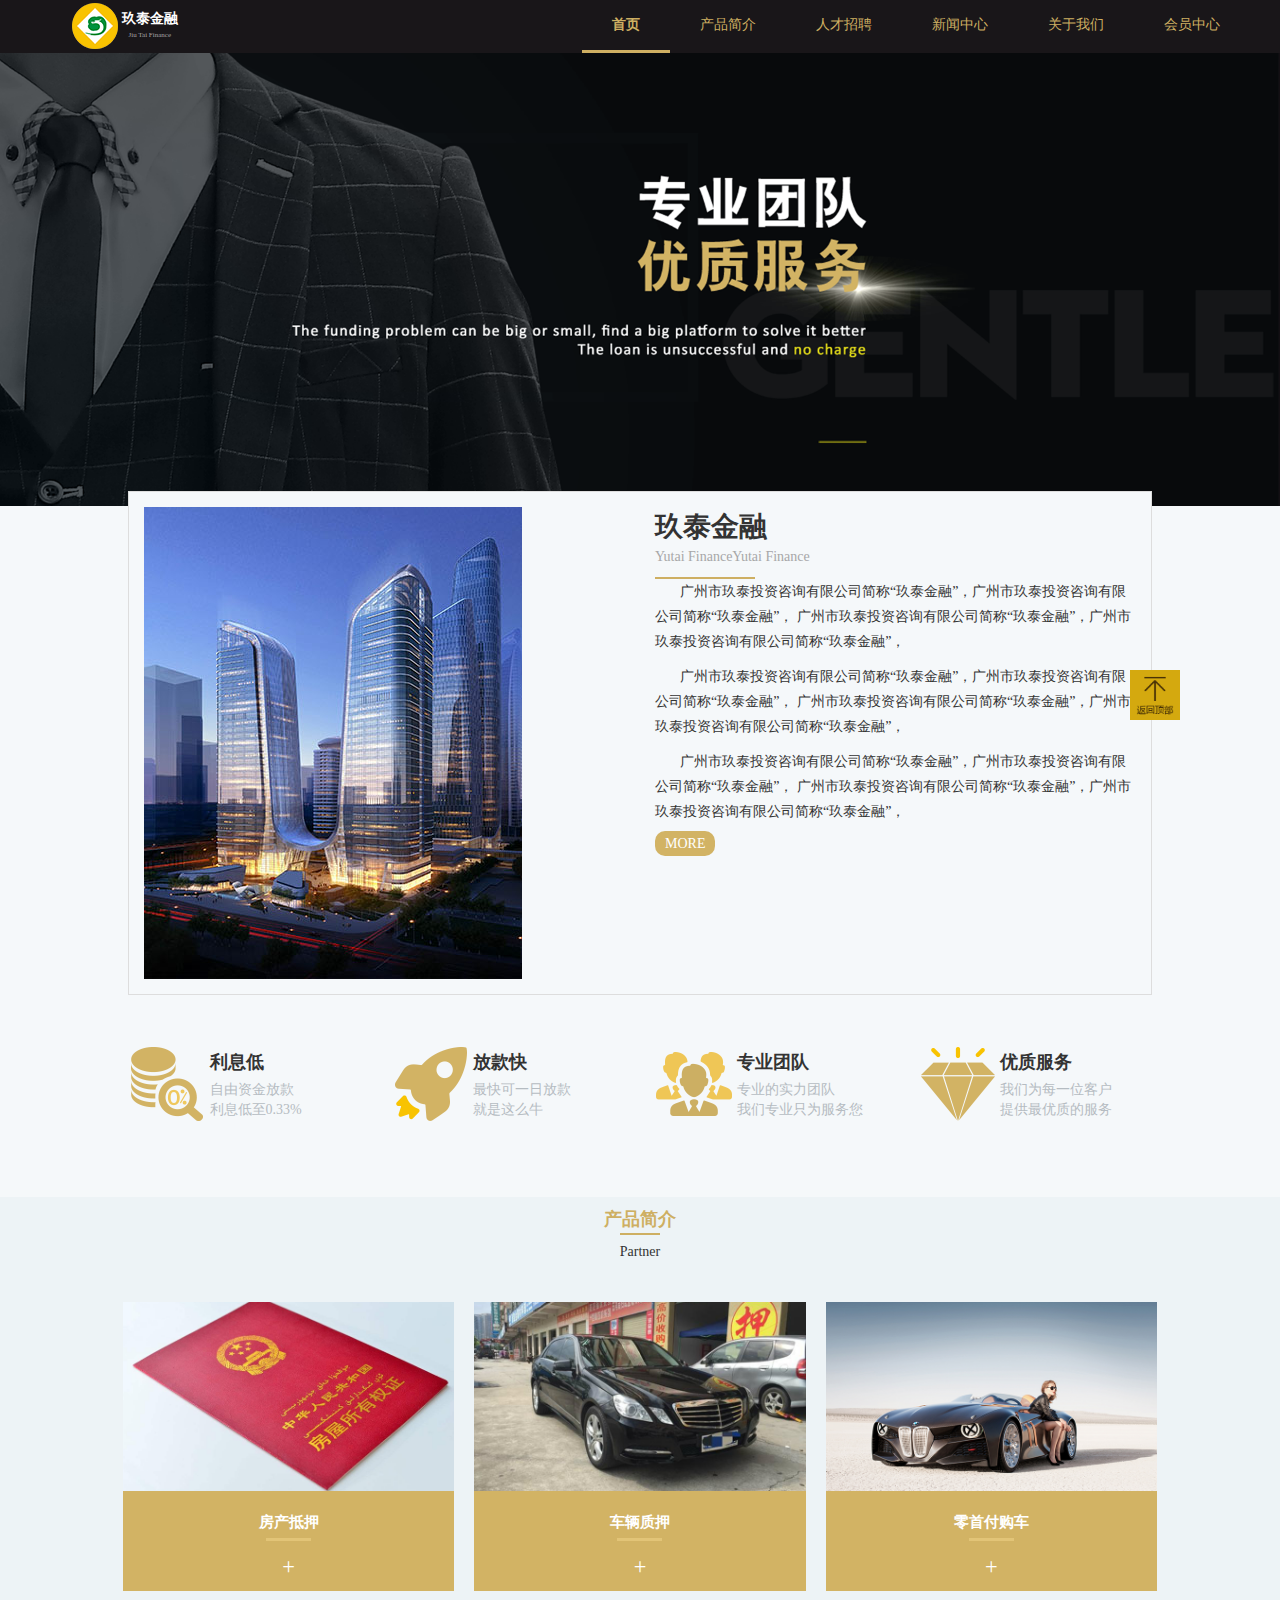
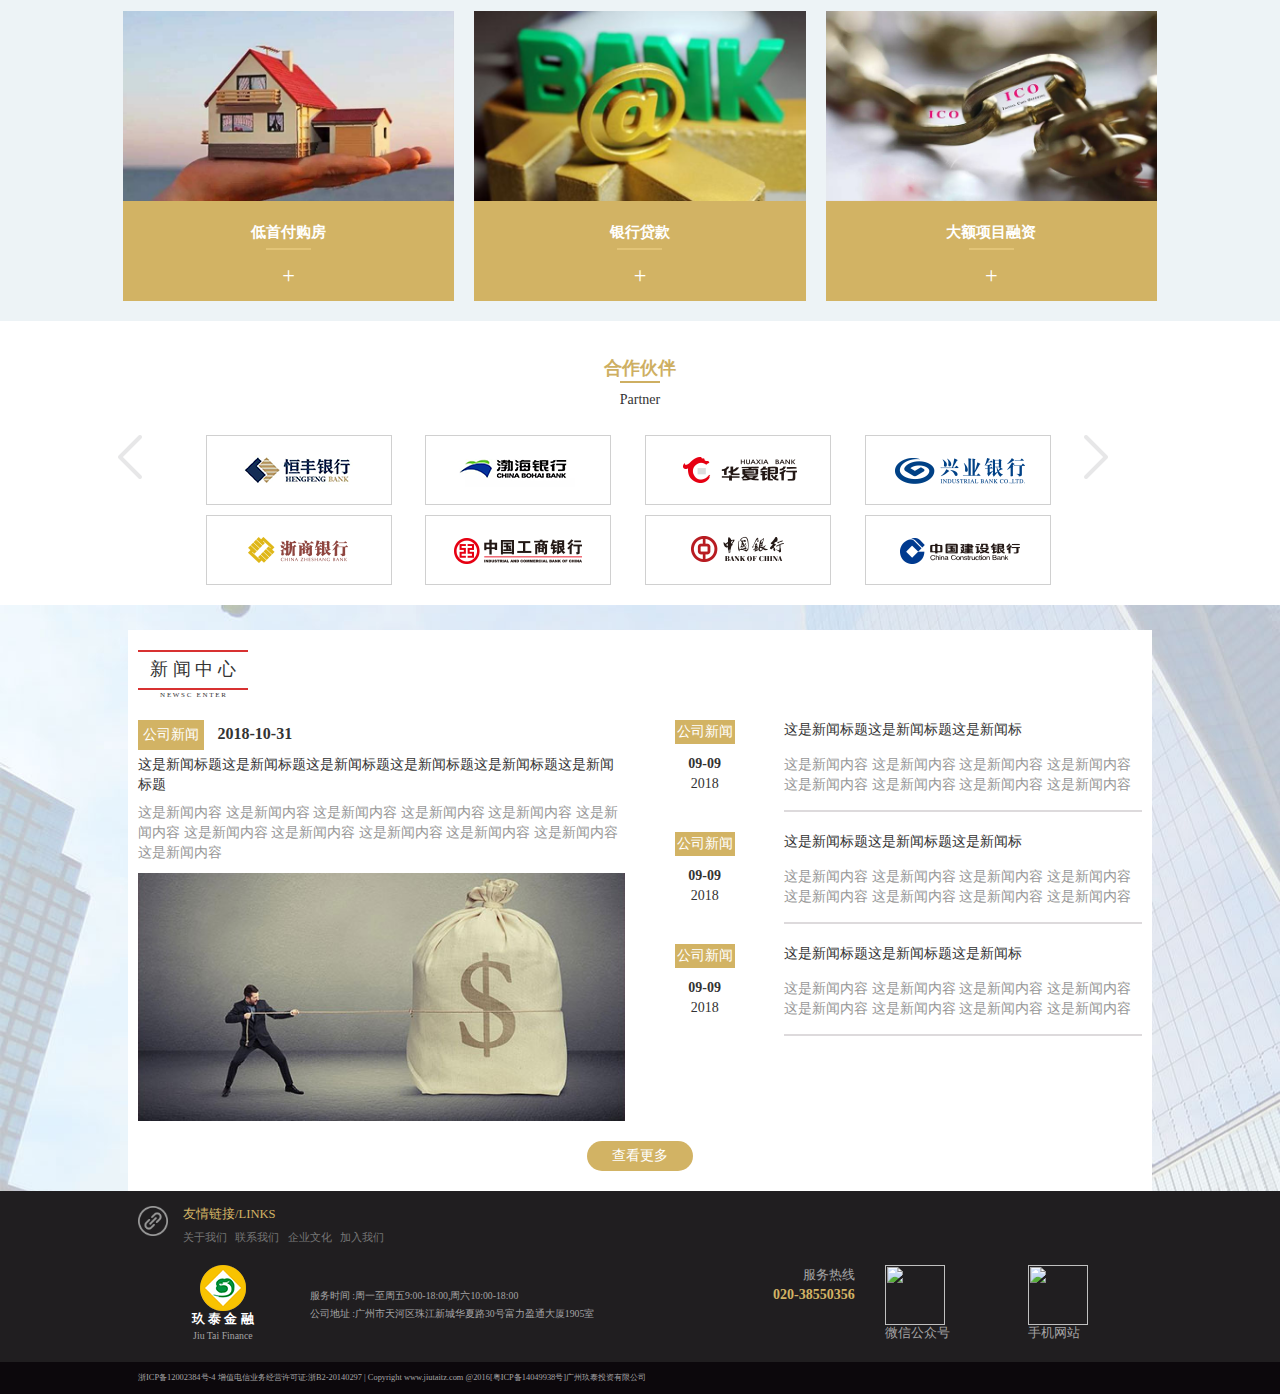
==== commit 24d698d0: "修改小问题" ====
--- a/src/Index.html
+++ b/src/Index.html
@@ -134,13 +134,16 @@
                                 <div class="i_bock3_item_txt">房产抵押</div>
                                 <div class="i_bock3_line"></div>
                                 <div class="i_bock3_txtcontent">
-                                    外省车、按揭车、全款车、查封车、锁定车、二押三押装GPS车均可抵押、利息千分之0.5/天，
-                                    随借随还;月息低至1%,另外不押车贷款、车信用贷款、月利息低至0.85%.
-                                </div>
-                                <div class="i_bock3_info"><a href="javascript:;">查看详情</a></div>
-                            </div>
-                        </div>
-                        <div class="i_bock3_over"></div>
+                                    主做广州 、佛山房产抵押一、二押、公司自有资金放款，利息低至0.33%。
+                                </div>
+                                <div class="i_bock3_info"><a href="javascript:;">查看详情</a></div>
+                            </div>
+                        </div>
+                        <div class="i_bock3_over">
+                            <div class="i_bock3_minimg">
+                                <img src="../image/fc-icon_03.png">
+                            </div>
+                        </div>
                     </div>
 
                 </div>
@@ -153,16 +156,19 @@
                             <div class="i_bock3_add">+</div>
 
                             <div class="i_bock3_item_float">
-                                <div class="i_bock3_item_txt">房产抵押</div>
-                                <div class="i_bock3_line"></div>
-                                <div class="i_bock3_txtcontent">
-                                    外省车、按揭车、全款车、查封车、锁定车、二押三押装GPS车均可抵押、利息千分之0.5/天，
-                                    随借随还;月息低至1%,另外不押车贷款、车信用贷款、月利息低至0.85%.
-                                </div>
-                                <div class="i_bock3_info"><a href="javascript:;">查看详情</a></div>
-                            </div>
-                        </div>
-                        <div class="i_bock3_over"></div>
+                                <div class="i_bock3_item_txt">车辆质押</div>
+                                <div class="i_bock3_line"></div>
+                                <div class="i_bock3_txtcontent">
+                                    外省车、按揭车、全款车、查封车、锁定车、二押三押装GPS车均可抵押、利息千分之0.5/天， 随借随还;月息低至1%,另外不押车贷款、车信用贷款、月利息低至0.85%。
+                                </div>
+                                <div class="i_bock3_info"><a href="javascript:;">查看详情</a></div>
+                            </div>
+                        </div>
+                        <div class="i_bock3_over">
+                            <div class="i_bock3_minimg">
+                                <img src="../image/fc-icon_07.png">
+                            </div>
+                        </div>
                     </div>
                 </div>
                 <div class="col-sm-4 col-xs-12 i_bock3_item">
@@ -174,16 +180,19 @@
                             <div class="i_bock3_add">+</div>
 
                             <div class="i_bock3_item_float">
-                                <div class="i_bock3_item_txt">房产抵押</div>
-                                <div class="i_bock3_line"></div>
-                                <div class="i_bock3_txtcontent">
-                                    外省车、按揭车、全款车、查封车、锁定车、二押三押装GPS车均可抵押、利息千分之0.5/天，
-                                    随借随还;月息低至1%,另外不押车贷款、车信用贷款、月利息低至0.85%.
-                                </div>
-                                <div class="i_bock3_info"><a href="javascript:;">查看详情</a></div>
-                            </div>
-                        </div>
-                        <div class="i_bock3_over"></div>
+                                <div class="i_bock3_item_txt">零首付购车</div>
+                                <div class="i_bock3_line"></div>
+                                <div class="i_bock3_txtcontent">
+                                    征信好、有流水、有驾驶证即可办理，一个月左右提车，银行贷款36个月，月息低至0.33%。
+                                </div>
+                                <div class="i_bock3_info"><a href="javascript:;">查看详情</a></div>
+                            </div>
+                        </div>
+                        <div class="i_bock3_over">
+                            <div class="i_bock3_minimg">
+                                <img src="../image/fc-icon_10.png">
+                            </div>
+                        </div>
                     </div>
                
                 </div>
@@ -196,16 +205,19 @@
                             <div class="i_bock3_add">+</div>
 
                             <div class="i_bock3_item_float">
-                                <div class="i_bock3_item_txt">房产抵押</div>
-                                <div class="i_bock3_line"></div>
-                                <div class="i_bock3_txtcontent">
-                                    外省车、按揭车、全款车、查封车、锁定车、二押三押装GPS车均可抵押、利息千分之0.5/天，
-                                    随借随还;月息低至1%,另外不押车贷款、车信用贷款、月利息低至0.85%.
-                                </div>
-                                <div class="i_bock3_info"><a href="javascript:;">查看详情</a></div>
-                            </div>
-                        </div>
-                        <div class="i_bock3_over"></div>
+                                <div class="i_bock3_item_txt">低首付购房</div>
+                                <div class="i_bock3_line"></div>
+                                <div class="i_bock3_txtcontent">
+                                    可超贷200万左右，全程7个月左右。
+                                </div>
+                                <div class="i_bock3_info"><a href="javascript:;">查看详情</a></div>
+                            </div>
+                        </div>
+                        <div class="i_bock3_over">
+                            <div class="i_bock3_minimg">
+                                <img src="../image/fc-icon_12.png">
+                            </div>
+                        </div>
                     </div>
                  
                 </div>
@@ -218,16 +230,19 @@
                             <div class="i_bock3_add">+</div>
 
                             <div class="i_bock3_item_float">
-                                <div class="i_bock3_item_txt">房产抵押</div>
-                                <div class="i_bock3_line"></div>
-                                <div class="i_bock3_txtcontent">
-                                    外省车、按揭车、全款车、查封车、锁定车、二押三押装GPS车均可抵押、利息千分之0.5/天，
-                                    随借随还;月息低至1%,另外不押车贷款、车信用贷款、月利息低至0.85%.
-                                </div>
-                                <div class="i_bock3_info"><a href="javascript:;">查看详情</a></div>
-                            </div>
-                        </div>
-                        <div class="i_bock3_over"></div>
+                                <div class="i_bock3_item_txt">银行贷款</div>
+                                <div class="i_bock3_line"></div>
+                                <div class="i_bock3_txtcontent">
+                                    结合三十多家银行，上百种贷款产品，月供贷、保单贷、工薪贷、装修贷、 经营贷、 消费贷、按揭贷、网商贷等，为您提供量身定制的融资方案，额度 高、利息贷、时间快。月利息低至0.33-1.18%。
+                                </div>
+                                <div class="i_bock3_info"><a href="javascript:;">查看详情</a></div>
+                            </div>
+                        </div>
+                        <div class="i_bock3_over">
+                            <div class="i_bock3_minimg">
+                                <img src="../image/fc-icon_14.png">
+                            </div>
+                        </div>
                     </div>
                    
                 </div>
@@ -240,16 +255,19 @@
                             <div class="i_bock3_add">+</div>
 
                             <div class="i_bock3_item_float">
-                                <div class="i_bock3_item_txt">房产抵押</div>
-                                <div class="i_bock3_line"></div>
-                                <div class="i_bock3_txtcontent">
-                                    外省车、按揭车、全款车、查封车、锁定车、二押三押装GPS车均可抵押、利息千分之0.5/天，
-                                    随借随还;月息低至1%,另外不押车贷款、车信用贷款、月利息低至0.85%.
-                                </div>
-                                <div class="i_bock3_info"><a href="javascript:;">查看详情</a></div>
-                            </div>
-                        </div>
-                        <div class="i_bock3_over"></div>
+                                <div class="i_bock3_item_txt">大额项目融资</div>
+                                <div class="i_bock3_line"></div>
+                                <div class="i_bock3_txtcontent">
+                                    结合银行、天使资金、私募基金、P2P平台为集团、中大企业提供方便快捷的融资1000万起，年化9%-24%。
+                                </div>
+                                <div class="i_bock3_info"><a href="javascript:;">查看详情</a></div>
+                            </div>
+                        </div>
+                        <div class="i_bock3_over">
+                            <div class="i_bock3_minimg">
+                                <img src="../image/fc-icon_16.png">
+                            </div>
+                        </div>
                     </div>
                 </div>
               
--- a/css/site.css
+++ b/css/site.css
@@ -25,6 +25,11 @@
     .scroll_top:hover {
         cursor: pointer;
     }
+.navbar-default .navbar-nav > li > a:hover {
+    font-weight: 700;
+    color: #CEAF62;
+}
+ 
 /*--------------bottom----------------*/
 .j_bottom {
     background-color: #201E20;
@@ -266,10 +271,11 @@
     margin-left: auto;
     margin-right: auto;
     margin-top: -25px;
-    background: #ffffff;
+    background: #F5F8FA;
     padding: 15px;
     position: relative;
     border-bottom: 1px solid #EDF3F6;
+    border: 1px solid #ddd;
 }
 
 .navbar {
@@ -437,6 +443,16 @@
     .i_bock3_info a {
         color: #ffffff;
     }
+.i_bock3_minimg{
+    margin-top:15px;
+    margin-left:auto;
+    margin-right:auto;
+    width:60px;
+    height:60px;
+    background-color:#fff;
+    border-radius:30px;
+    overflow:hidden;
+}
 
 .i_bock4 {
     margin-top: 25px;
@@ -601,7 +617,7 @@
 @media (min-width: 768px) {
     .navbar-default .navbar-nav > .active {
         border-bottom: 3px solid #CEAF62;
-        padding-bottom: 2px;
+        /*padding-bottom: 2px;*/
     }
 
     .navbar-nav {
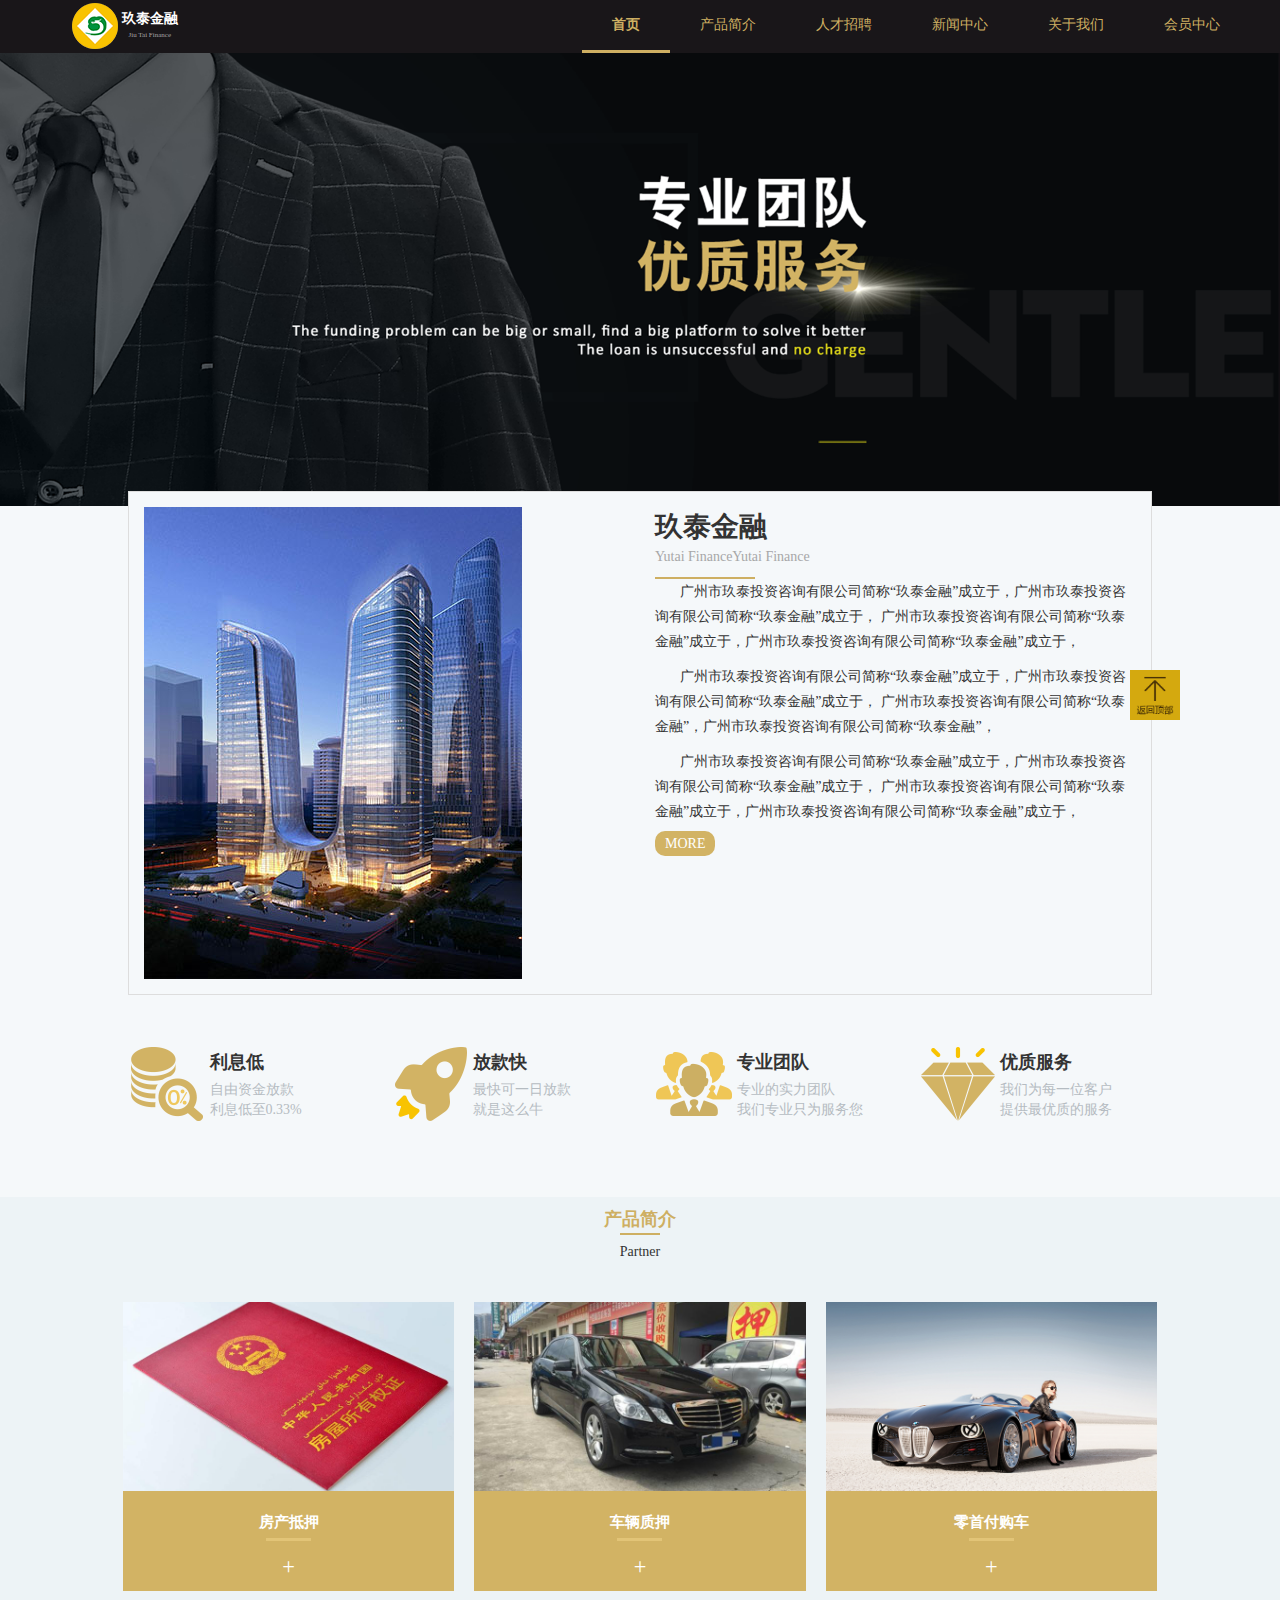
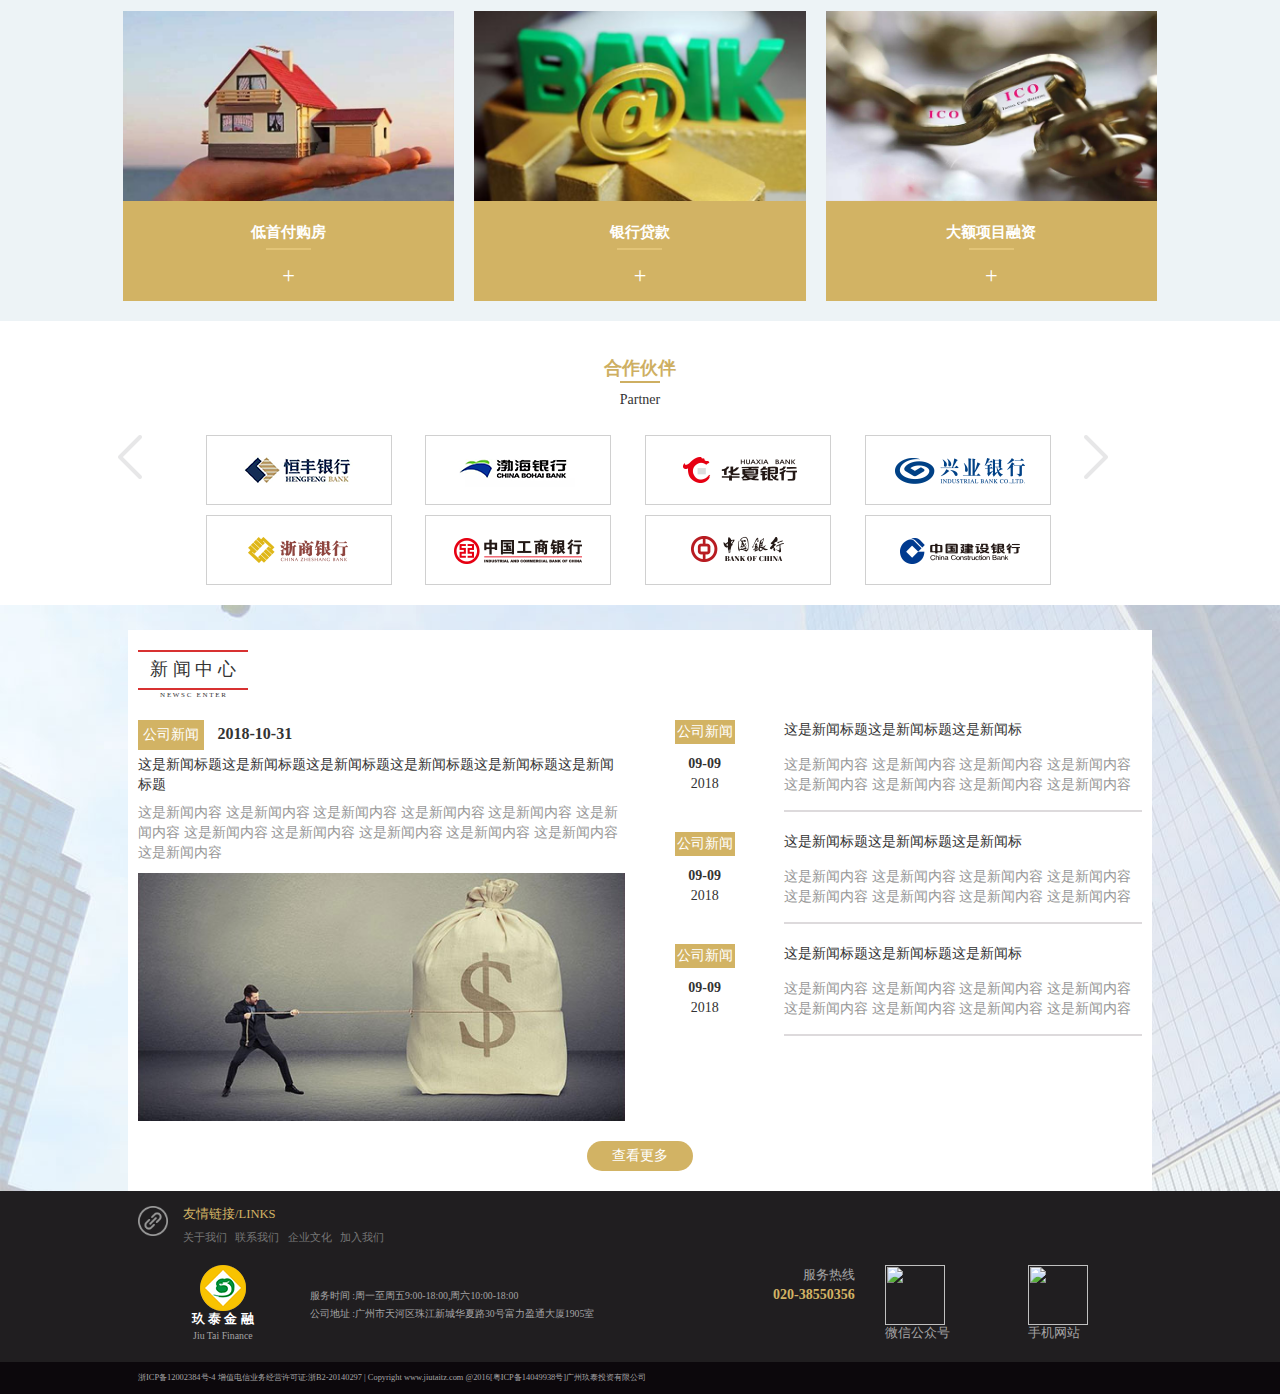
==== commit 835c6d4c: "首页文案" ====
--- a/src/Index.html
+++ b/src/Index.html
@@ -57,16 +57,16 @@
                     <div class="i_bock2_border"></div>
                     <div class="i_bock2_text">
                         <p>
-                            广州市玖泰投资咨询有限公司简称“玖泰金融”，广州市玖泰投资咨询有限公司简称“玖泰金融”，
+                            广州市玖泰投资咨询有限公司简称“玖泰金融”成立于，广州市玖泰投资咨询有限公司简称“玖泰金融”成立于，
+                            广州市玖泰投资咨询有限公司简称“玖泰金融”成立于，广州市玖泰投资咨询有限公司简称“玖泰金融”成立于，
+                        </p>
+                        <p>
+                            广州市玖泰投资咨询有限公司简称“玖泰金融”成立于，广州市玖泰投资咨询有限公司简称“玖泰金融”成立于，
                             广州市玖泰投资咨询有限公司简称“玖泰金融”，广州市玖泰投资咨询有限公司简称“玖泰金融”，
                         </p>
                         <p>
-                            广州市玖泰投资咨询有限公司简称“玖泰金融”，广州市玖泰投资咨询有限公司简称“玖泰金融”，
-                            广州市玖泰投资咨询有限公司简称“玖泰金融”，广州市玖泰投资咨询有限公司简称“玖泰金融”，
-                        </p>
-                        <p>
-                            广州市玖泰投资咨询有限公司简称“玖泰金融”，广州市玖泰投资咨询有限公司简称“玖泰金融”，
-                            广州市玖泰投资咨询有限公司简称“玖泰金融”，广州市玖泰投资咨询有限公司简称“玖泰金融”，
+                            广州市玖泰投资咨询有限公司简称“玖泰金融”成立于，广州市玖泰投资咨询有限公司简称“玖泰金融”成立于，
+                            广州市玖泰投资咨询有限公司简称“玖泰金融”成立于，广州市玖泰投资咨询有限公司简称“玖泰金融”成立于，
                         </p>
                     </div>
                     <div><a href="#" class="i_bock2_btn">MORE</a></div>
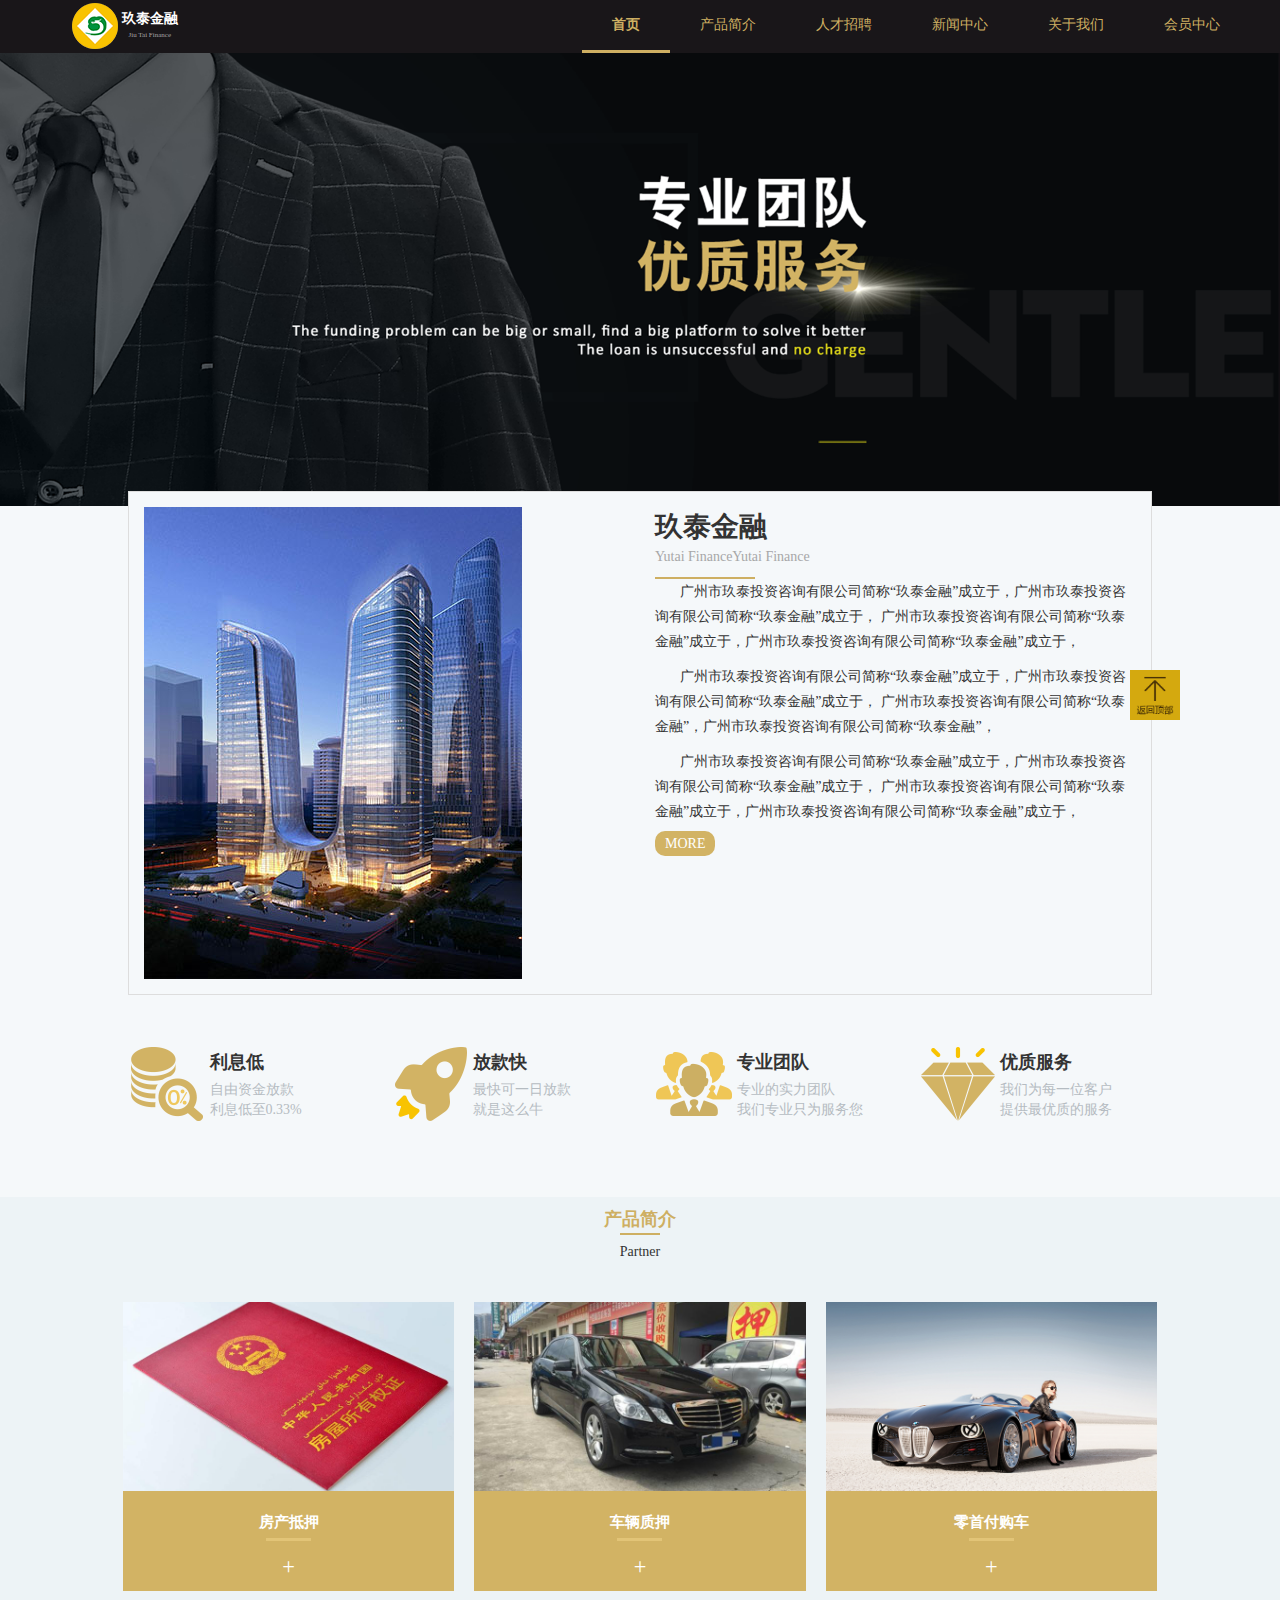
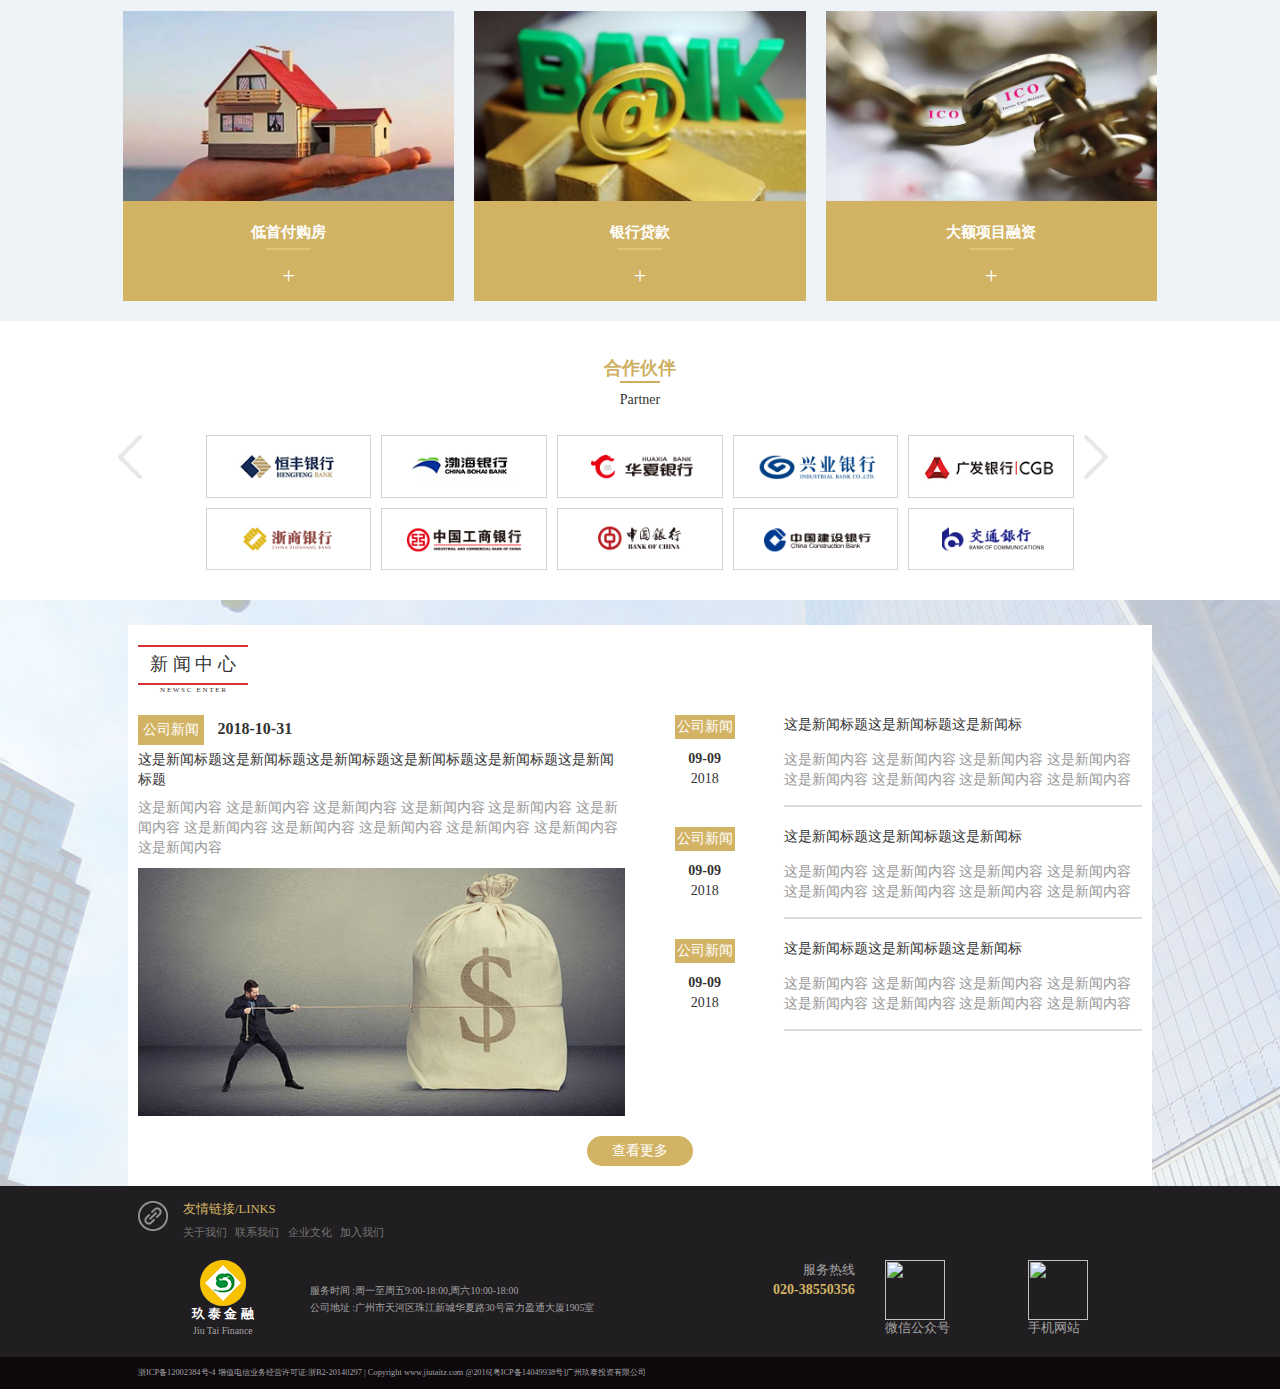
==== commit 3d6aed5f: "首页修改" ====
--- a/src/Index.html
+++ b/src/Index.html
@@ -194,7 +194,7 @@
                             </div>
                         </div>
                     </div>
-               
+
                 </div>
                 <div class="col-sm-4 col-xs-12 i_bock3_item">
                     <div class="i_bock3_imgtxts">
@@ -219,7 +219,7 @@
                             </div>
                         </div>
                     </div>
-                 
+
                 </div>
                 <div class="col-sm-4 col-xs-12 i_bock3_item">
                     <div class="i_bock3_imgtxts">
@@ -244,7 +244,7 @@
                             </div>
                         </div>
                     </div>
-                   
+
                 </div>
                 <div class="col-sm-4 col-xs-12 i_bock3_item">
                     <div class="i_bock3_imgtxts">
@@ -270,7 +270,7 @@
                         </div>
                     </div>
                 </div>
-              
+
             </div>
         </div>
     </div>
@@ -285,34 +285,67 @@
                     </a>
                 </div>
                 <div class="col-sm-10 col-xs-10">
-                    <div class="row i_bock_list">
-                        <div class="col-sm-3 col-xs-3 i_bock4_item">
-                            <img src="../image/hzlogo_03.png" />
-                        </div>
-                        <div class="col-sm-3  col-xs-3 i_bock4_item">
-                            <img src="../image/hzlogo_05.png" />
-                        </div>
-                        <div class="col-sm-3  col-xs-3 i_bock4_item">
-                            <img src="../image/hzlogo_10.png" />
-                        </div>
-                        <div class="col-sm-3  col-xs-3 i_bock4_item">
-                            <img src="../image/hzlogo_12.png" />
-                        </div>
-                    </div>
-                    <div class="row i_bock_list">
-                        <div class="col-sm-3  col-xs-3 i_bock4_item">
-                            <img src="../image/hzlogo_16.png" />
-                        </div>
-                        <div class="col-sm-3  col-xs-3 i_bock4_item">
-                            <img src="../image/hzlogo_17.png" />
-                        </div>
-                        <div class="col-sm-3  col-xs-3 i_bock4_item">
-                            <img src="../image/hzlogo_23.png" />
-                        </div>
-                        <div class="col-sm-3  col-xs-3 i_bock4_item">
-                            <img src="../image/hzlogo_24.png" />
-                        </div>
-                    </div>
+                    <div class="i_bock4_web">
+                        <div class="row i_bock_list">
+                            <div class="col-sm-20 i_bock4_item">
+                                <img src="../image/hzlogo_03.png" />
+                            </div>
+                            <div class="col-sm-20 i_bock4_item">
+                                <img src="../image/hzlogo_05.png" />
+                            </div>
+                            <div class="col-sm-20 i_bock4_item">
+                                <img src="../image/hzlogo_10.png" />
+                            </div>
+                            <div class="col-sm-20 i_bock4_item">
+                                <img src="../image/hzlogo_12.png" />
+                            </div>
+                            <div class="col-sm-20 i_bock4_item">
+                                <img src="../image/hzlogo_14.png" />
+                            </div>
+
+                            <div class="col-sm-20 i_bock4_item">
+                                <img src="../image/hzlogo_16.png" />
+                            </div>
+                            <div class="col-sm-20 i_bock4_item">
+                                <img src="../image/hzlogo_17.png" />
+                            </div>
+                            <div class="col-sm-20 i_bock4_item">
+                                <img src="../image/hzlogo_23.png" />
+                            </div>
+                            <div class="col-sm-20 i_bock4_item">
+                                <img src="../image/hzlogo_24.png" />
+                            </div>
+                            <div class="col-sm-20 i_bock4_item">
+                                <img src="../image/hzlogo_25.png" />
+                            </div>
+
+                        </div>
+                    </div>
+                    <div class="i_bock4_app">
+                        <div class="row i_bock_list">
+                            <div class="col-xs-4 i_bock4_item">
+                                <img src="../image/hzlogo_03.png" />
+                            </div>
+                            <div class="col-xs-4 i_bock4_item">
+                                <img src="../image/hzlogo_05.png" />
+                            </div>
+                            <div class="col-xs-4 i_bock4_item">
+                                <img src="../image/hzlogo_10.png" />
+                            </div>
+                            <div class="col-xs-4 i_bock4_item">
+                                <img src="../image/hzlogo_12.png" />
+                            </div>
+                            <div class="col-xs-4 i_bock4_item">
+                                <img src="../image/hzlogo_14.png" />
+                            </div>
+
+                            <div class="col-xs-4 i_bock4_item">
+                                <img src="../image/hzlogo_16.png" />
+                            </div>
+
+                        </div>
+                    </div>
+
                 </div>
                 <div class="col-sm-1 col-xs-1 i_bock4_item">
                     <a href="javascript:;" class="i_bock4_btn">
@@ -320,6 +353,20 @@
                     </a>
                 </div>
                 <div class="float_clear"></div>
+            </div>
+            <div class="i_bock4imglist" style="display:none">
+                <img src="../image/hzlogo_03.png" />
+                <img src="../image/hzlogo_05.png" />
+                <img src="../image/hzlogo_10.png" />
+                <img src="../image/hzlogo_12.png" />
+                <img src="../image/hzlogo_14.png" />
+                <img src="../image/hzlogo_16.png" />
+                <img src="../image/hzlogo_17.png" />
+                <img src="../image/hzlogo_23.png" />
+                <img src="../image/hzlogo_24.png" />
+                <img src="../image/hzlogo_25.png" />
+                <img src="../image/hzlogo_26.png" />
+                <img src="../image/hzlogo_27.png" />
             </div>
 
         </div>
--- a/css/site.css
+++ b/css/site.css
@@ -481,6 +481,7 @@
 .i_bock4_item {
     padding-left: 5px;
     padding-right: 5px;
+    margin-bottom:10px;
 }
 
 .i_bock4_btn {
@@ -642,6 +643,13 @@
         bottom: 180px;
         right: 100px;
     }
+    .col-sm-20{
+        width:20%;
+        float:left;
+    }
+    .i_bock4_app {
+        display: none;
+    }
 }
 
 @media (max-width: 768px) {
@@ -672,6 +680,9 @@
         margin-right: 0;
         padding-left: 0;
         padding-right: 0;
+    }
+    .i_bock4_web{
+        display:none;
     }
 }
 
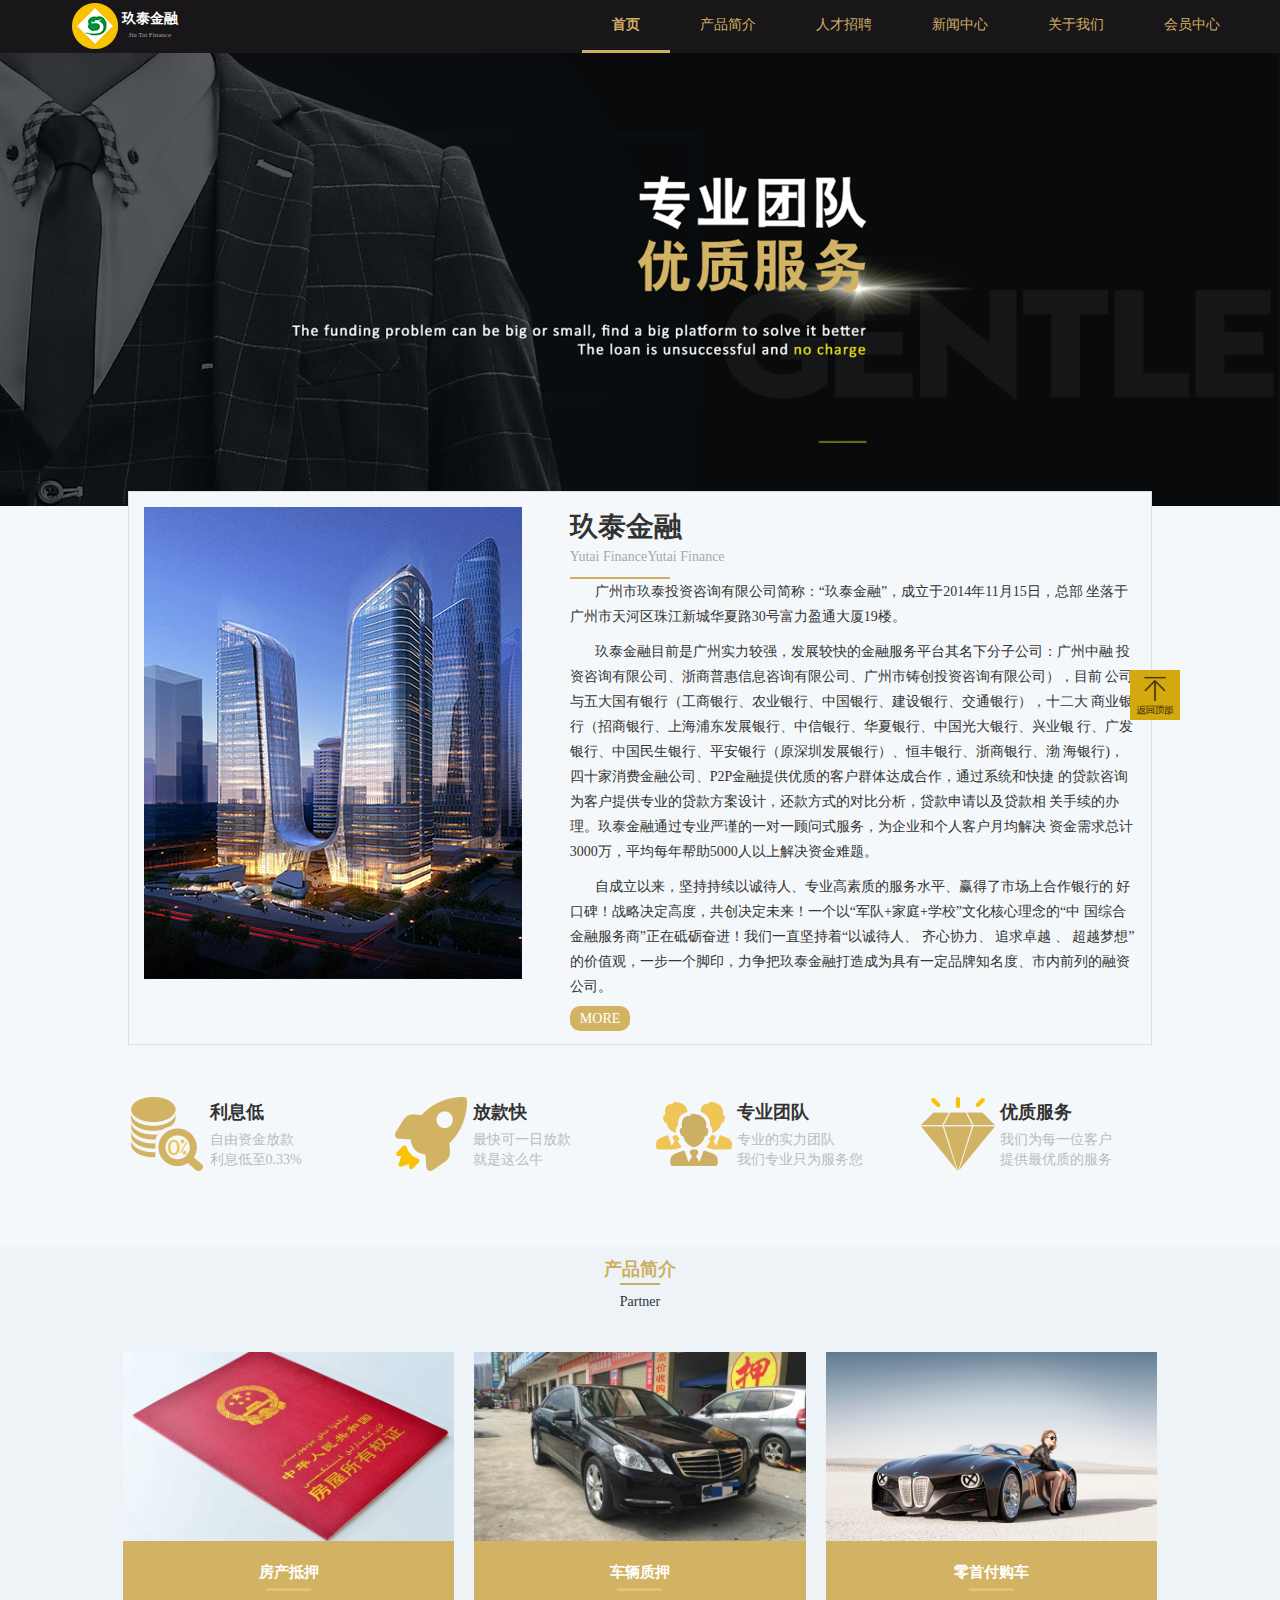
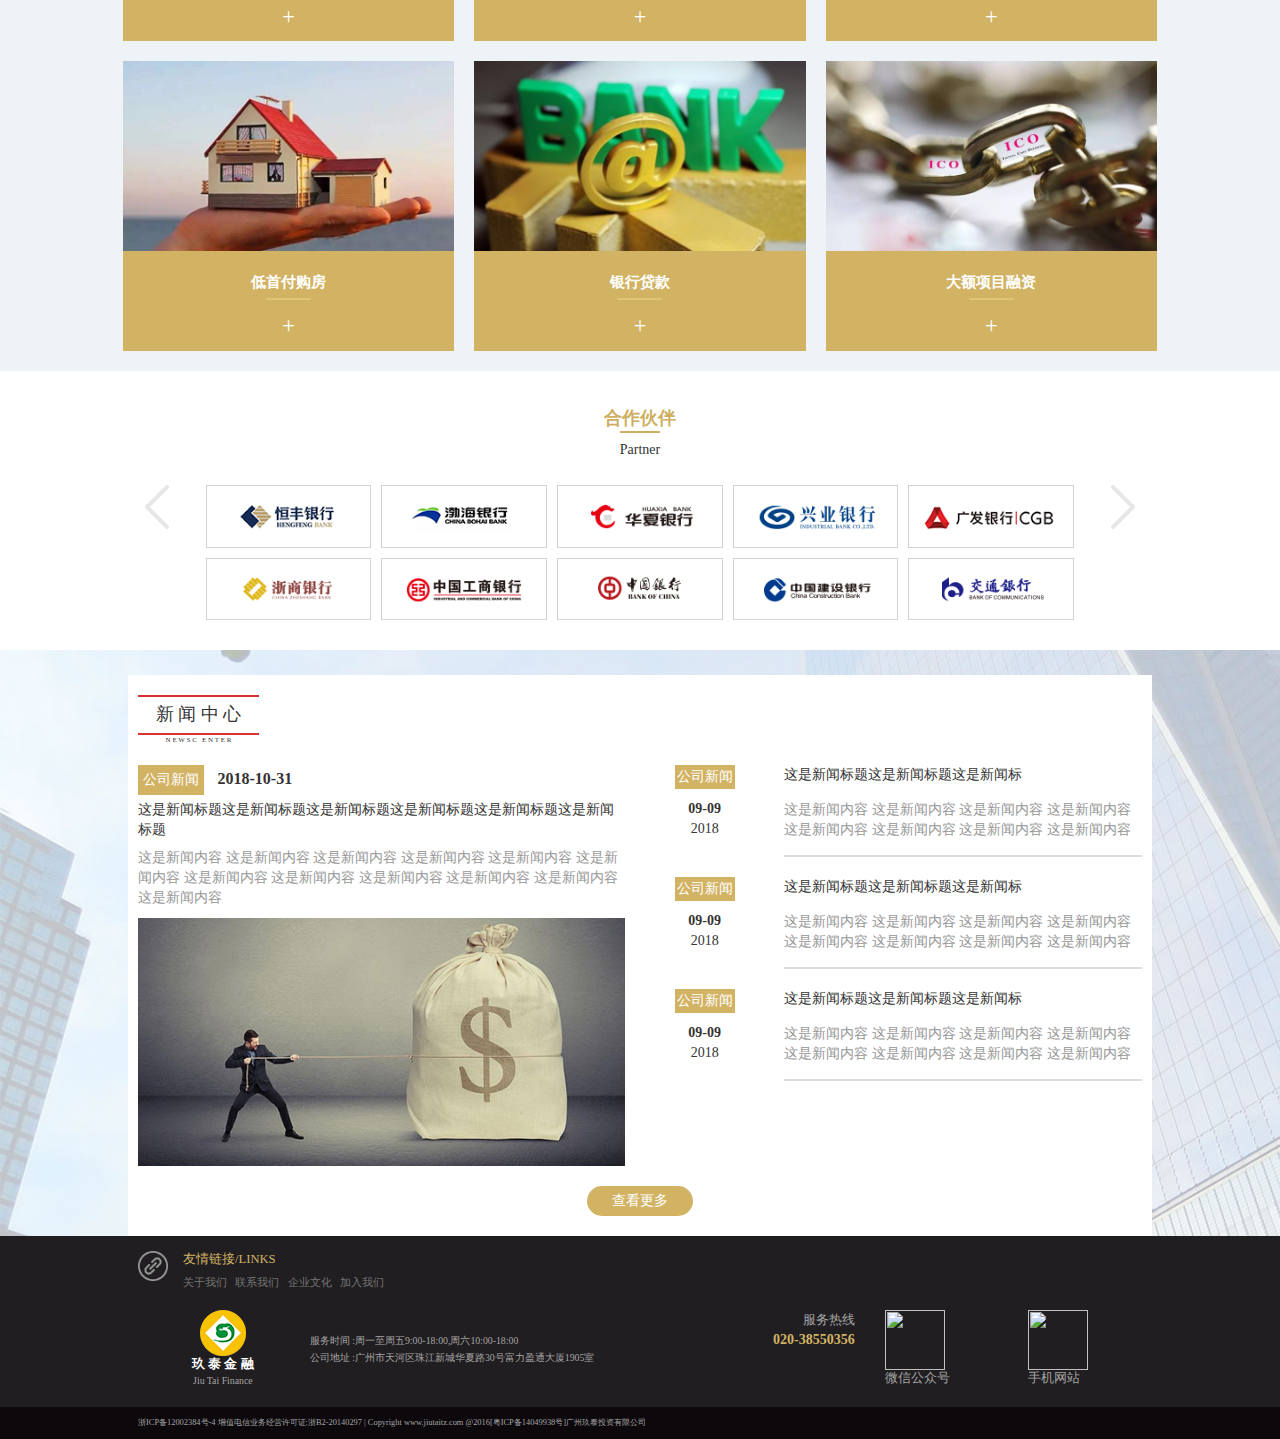
==== commit faa0c6fa: "更新首页合作商，全部文案" ====
--- a/src/Index.html
+++ b/src/Index.html
@@ -48,25 +48,34 @@
     <div class="i_bock2">
         <div class="i_bock2_top j_content">
             <div class="row" style="position:relative">
-                <div class="col-sm-6 col-xs-12 i_bock2_left">
+                <div class="col-sm-5 col-xs-12 i_bock2_left">
                     <img src="../image/con1_company.jpg" />
                 </div>
-                <div class="col-sm-6 col-xs-12">
+                <div class="col-sm-7 col-xs-12">
                     <div class="i_bock2_title">玖泰金融</div>
                     <div class="i_bock2_title_min">Yutai FinanceYutai Finance</div>
                     <div class="i_bock2_border"></div>
                     <div class="i_bock2_text">
                         <p>
-                            广州市玖泰投资咨询有限公司简称“玖泰金融”成立于，广州市玖泰投资咨询有限公司简称“玖泰金融”成立于，
-                            广州市玖泰投资咨询有限公司简称“玖泰金融”成立于，广州市玖泰投资咨询有限公司简称“玖泰金融”成立于，
+                            广州市玖泰投资咨询有限公司简称：“玖泰金融”，成立于2014年11月15日，总部
+                            坐落于广州市天河区珠江新城华夏路30号富力盈通大厦19楼。
                         </p>
                         <p>
-                            广州市玖泰投资咨询有限公司简称“玖泰金融”成立于，广州市玖泰投资咨询有限公司简称“玖泰金融”成立于，
-                            广州市玖泰投资咨询有限公司简称“玖泰金融”，广州市玖泰投资咨询有限公司简称“玖泰金融”，
+                            玖泰金融目前是广州实力较强，发展较快的金融服务平台其名下分子公司：广州中融
+                            投资咨询有限公司、浙商普惠信息咨询有限公司、广州市铸创投资咨询有限公司），目前
+                            公司与五大国有银行（工商银行、农业银行、中国银行、建设银行、交通银行），十二大
+                            商业银行（招商银行、上海浦东发展银行、中信银行、华夏银行、中国光大银行、兴业银
+                            行、广发银行、中国民生银行、平安银行（原深圳发展银行）、恒丰银行、浙商银行、渤
+                            海银行)，四十家消费金融公司、P2P金融提供优质的客户群体达成合作，通过系统和快捷
+                            的贷款咨询为客户提供专业的贷款方案设计，还款方式的对比分析，贷款申请以及贷款相
+                            关手续的办理。玖泰金融通过专业严谨的一对一顾问式服务，为企业和个人客户月均解决
+                            资金需求总计3000万，平均每年帮助5000人以上解决资金难题。
                         </p>
                         <p>
-                            广州市玖泰投资咨询有限公司简称“玖泰金融”成立于，广州市玖泰投资咨询有限公司简称“玖泰金融”成立于，
-                            广州市玖泰投资咨询有限公司简称“玖泰金融”成立于，广州市玖泰投资咨询有限公司简称“玖泰金融”成立于，
+                            自成立以来，坚持持续以诚待人、专业高素质的服务水平、赢得了市场上合作银行的
+                            好口碑！战略决定高度，共创决定未来！一个以“军队+家庭+学校”文化核心理念的“中
+                            国综合金融服务商”正在砥砺奋进！我们一直坚持着“以诚待人、 齐心协力、 追求卓越 、
+                            超越梦想”的价值观，一步一个脚印，力争把玖泰金融打造成为具有一定品牌知名度、市内前列的融资公司。
                         </p>
                     </div>
                     <div><a href="#" class="i_bock2_btn">MORE</a></div>
@@ -280,7 +289,7 @@
         <div class="i_bock4_plist j_content">
             <div class="row">
                 <div class="col-sm-1 col-xs-1 i_bock4_item">
-                    <a href="javascript:;" class="i_bock4_btn">
+                    <a href="javascript:;" class="i_bock4_btn" onclick="iPre();">
                         <img src="../image/prev.png" />
                     </a>
                 </div>
@@ -348,7 +357,7 @@
 
                 </div>
                 <div class="col-sm-1 col-xs-1 i_bock4_item">
-                    <a href="javascript:;" class="i_bock4_btn">
+                    <a href="javascript:;" class="i_bock4_btn" onclick="iNext();">
                         <img src="../image/next.png" />
                     </a>
                 </div>
--- a/css/site.css
+++ b/css/site.css
@@ -476,6 +476,7 @@
     display: block;
     max-width: 100%;
     height: auto;
+    margin:auto;
 }
 
 .i_bock4_item {
@@ -503,13 +504,13 @@
     border-bottom: 2px solid #D83131;
     border-top: 2px solid #D83131;
     padding: 5px 0px;
-    width: 110px;
+    width: 121px;
     font-size: 18px;
     text-align: center;
 }
 
 .i_bock5_title_en {
-    width: 110px;
+    width: 121px;
     text-align: center;
     font-size: 0.5em;
     margin-bottom: 20px;
